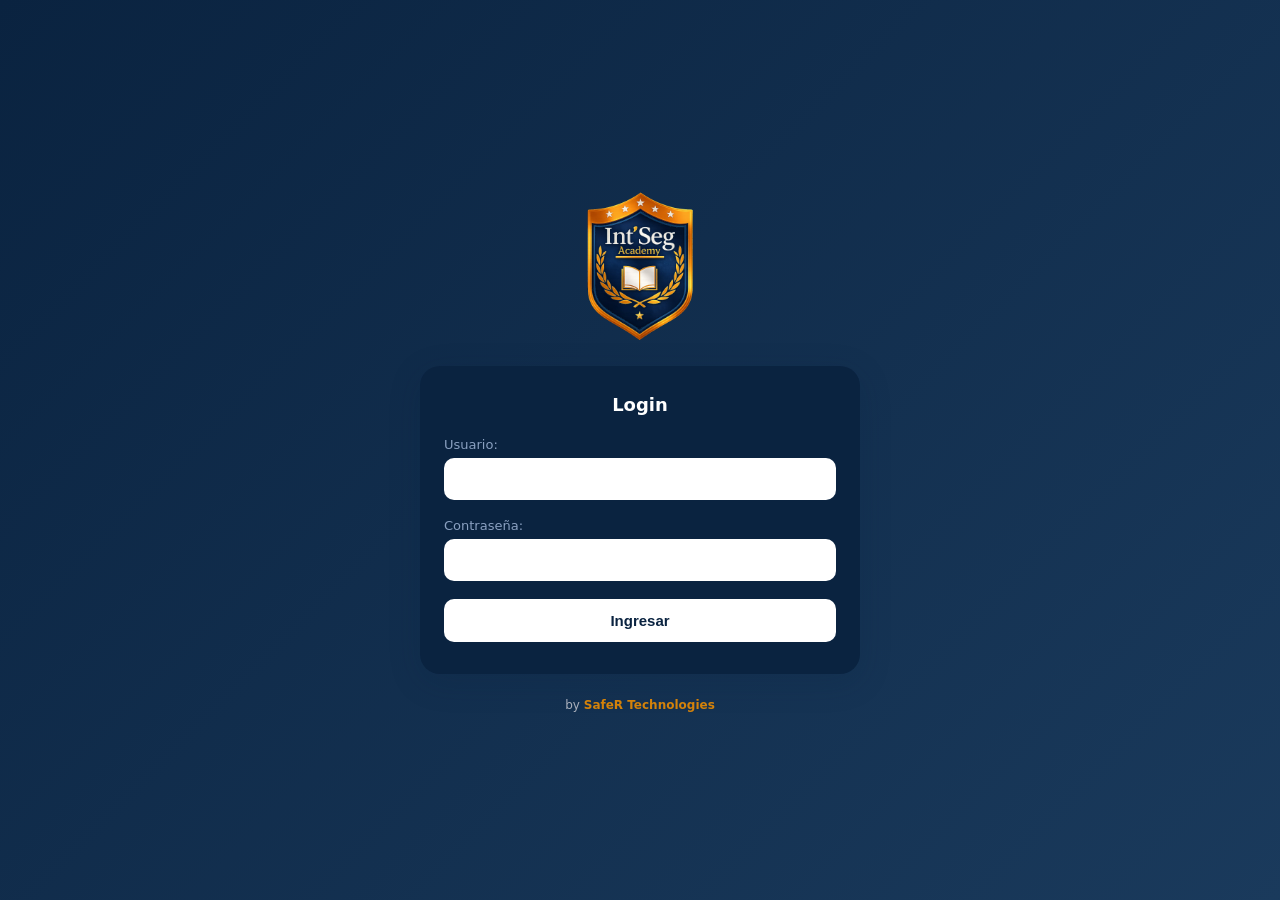
==== index.html @ ec60e65c "Deploy v1 - 1c99f945ebf19292d6cb462d14b5d76b21dedc64 1c99f945ebf19292d6cb462d14b5d76b21dedc64" ====
<!doctype html>
<html lang="es">
<head>
  <meta charset="utf-8" />
  <meta name="viewport" content="width=device-width,initial-scale=1" />
  <title>IntSeg Academy</title>
  <link rel="stylesheet" href="./styles.css" />
</head>
<body>

  <!-- TOAST -->
  <div id="toast" class="toast hidden"></div>

  <!-- ════════════════════════════════
       VIEW: LOGIN (fuera del shell)
  ═════════════════════════════════ -->
  <section id="viewLogin">
    <div class="loginWrap">
      <div class="loginLogo">
        <img src="logo-intseg-nobg.png" alt="IntSeg Academy" class="loginLogoImg" />
      </div>
      <div class="loginCard">
        <div class="loginCardTitle">Login</div>
        <div class="loginError hidden" id="loginError">Usuario o contraseña incorrectos.</div>
        <label class="loginLabel">Usuario:</label>
        <input class="loginInput" id="inputUser" type="text" autocomplete="username" />
        <label class="loginLabel">Contraseña:</label>
        <input class="loginInput" id="inputPass" type="password" autocomplete="current-password" />
        <button class="loginBtn" id="btnLogin">Ingresar</button>
      </div>
      <div class="loginFooter">by <strong>SafeR Technologies</strong></div>
    </div>
  </section>

  <!-- ════════════════════════════════
       APP SHELL (sidebar + contenido)
  ═════════════════════════════════ -->
  <div id="appShell" class="app-shell hidden">

    <!-- SIDEBAR (visible solo en desktop via CSS) -->
    <aside class="sidebar" id="sidebar">
      <div class="sidebar__logo">
        <img src="logo-intseg-nobg.png" alt="IntSeg" />
        <span>Int'Seg<br>Academy</span>
      </div>
      <nav class="sidebar__nav">
        <button class="sidebar__item active" id="sideInicio" onclick="navigate('catalog')">
          <svg viewBox="0 0 24 24"><path d="M12 3l9 8h-3v10h-5v-6H11v6H6V11H3l9-8z"/></svg>
          Inicio
        </button>
        <button class="sidebar__item" id="sideCursos" onclick="navigate('catalog')">
          <svg viewBox="0 0 24 24"><path d="M4 4h16v4H4V4zm0 6h16v10H4V10zm2 2v6h12v-6H6z"/></svg>
          Cursos
        </button>
        <button class="sidebar__item" id="sideUsuarios" onclick="toast('Gestión de usuarios — Sprint 3')">
          <svg viewBox="0 0 24 24"><path d="M16 11a4 4 0 10-8 0 4 4 0 008 0zm-4 6c-4.418 0-8 2.015-8 4.5V23h16v-1.5c0-2.485-3.582-4.5-8-4.5z"/></svg>
          Usuarios
        </button>
        <button class="sidebar__item" id="sideReportes" onclick="toast('Reportes — Sprint 4')">
          <svg viewBox="0 0 24 24"><path d="M19 3H5a2 2 0 00-2 2v14a2 2 0 002 2h14a2 2 0 002-2V5a2 2 0 00-2-2zM9 17H7v-5h2v5zm4 0h-2v-8h2v8zm4 0h-2v-3h2v3z"/></svg>
          Reportes
        </button>
        <button class="sidebar__item" id="sideAjustes" onclick="toast('Ajustes próximamente')">
          <svg viewBox="0 0 24 24"><path d="M19.14 12.936a7.97 7.97 0 000-1.872l2.036-1.58-1.93-3.34-2.4.97a7.98 7.98 0 00-1.62-.94l-.36-2.54H9.13l-.36 2.54c-.57.23-1.11.54-1.62.94l-2.4-.97-1.93 3.34 2.04 1.58a7.97 0 000 1.87l-2.04 1.58 1.93 3.34 2.4-.97c.5.4 1.05.72 1.62.95l.36 2.54h5.74l.36-2.54c.57-.23 1.12-.55 1.62-.95l2.4.97 1.93-3.34-2.04-1.58zM12 15.5a3.5 3.5 0 113.5-3.5 3.5 3.5 0 01-3.5 3.5z"/></svg>
          Ajustes
        </button>
      </nav>
      <div class="sidebar__footer">
        <button class="sidebar__logout" onclick="doLogout()">
          <svg viewBox="0 0 24 24"><path d="M13 3h-2v10h2V3zm4.83 2.17l-1.42 1.42A6.92 6.92 0 0119 12a7 7 0 11-9.95-6.29V3.52A9 9 0 103 12a9 9 0 007 8.77V18.7A7 7 0 0117.83 5.17z"/></svg>
          Cerrar sesión
        </button>
      </div>
    </aside>

    <!-- ── VIEW: CATÁLOGO ── -->
    <section id="viewCatalog" class="view hidden">
      <header class="topbar">
        <div class="topbar__left">
          <img class="brand__mini" src="logo-intseg-nobg.png" alt="IntSeg" />
          <div class="topbar__title">Catálogo de Cursos</div>
        </div>
        <button class="iconBtn" onclick="toast('Búsqueda avanzada próximamente')">
          <svg viewBox="0 0 24 24" class="icon"><path d="M10 4a6 6 0 104.472 10.03l3.75 3.75 1.414-1.414-3.75-3.75A6 6 0 0010 4zm0 2a4 4 0 110 8 4 4 0 010-8z"/></svg>
        </button>
      </header>
      <div class="page-content">
        <div class="search">
          <svg viewBox="0 0 24 24" class="search__icon"><path d="M10 4a6 6 0 104.472 10.03l3.75 3.75 1.414-1.414-3.75-3.75A6 6 0 0010 4zm0 2a4 4 0 110 8 4 4 0 010-8z"/></svg>
          <input class="search__input" id="searchInput" placeholder="Buscar cursos..." />
        </div>
        <div class="tabs">
          <button class="tab tab--active" data-filter="all">Mis cursos</button>
          <button class="tab" data-filter="all">Todos</button>
          <button class="tab" data-filter="progress">En curso</button>
        </div>
        <div class="list" id="courseList">
          <article class="courseCard" data-status="new">
            <div class="pill">Certificación DC3</div>
            <div class="courseCard__row">
              <div class="thumb"><img src="avatar-guardia.png" alt="Normatividad" /></div>
              <div class="courseCard__main">
                <div class="courseCard__title">Normatividad en Seguridad Privada</div>
              </div>
              <button class="btnNavy" data-go="detail" data-course="dc3">Ver detalle</button>
            </div>
          </article>
          <article class="courseCard" data-status="new">
            <div class="pill pill--lock">Certificación Internacional <span class="lock"><svg viewBox="0 0 24 24" class="icon"><path d="M17 10h-1V8a4 4 0 10-8 0v2H7a2 2 0 00-2 2v8a2 2 0 002 2h10a2 2 0 002-2v-8a2 2 0 00-2-2zm-7-2a2 2 0 114 0v2h-4V8z"/></svg></span></div>
            <div class="courseCard__row">
              <div class="thumb"><img src="cover-iso28001.jpg" alt="ISO 28001" /></div>
              <div class="courseCard__main">
                <div class="courseCard__title">ISO 28001: Seguridad en la Cadena</div>
                <div class="courseCard__sub">de <i>Susana Ochoa</i></div>
              </div>
              <button class="btnNavy" data-go="detail" data-course="iso">Ver detalle</button>
            </div>
          </article>
          <article class="courseCard" data-status="progress">
            <div class="pill">Certificación OEA</div>
            <div class="courseCard__row">
              <div class="thumb"><img src="cover-antilavado.jpg" alt="Antilavado" /></div>
              <div class="courseCard__main">
                <div class="courseCard__title">Antilavado de Dinero y Seguridad Patrimonial</div>
                <div class="progressRow">
                  <div class="progressText">50% completado</div>
                  <div class="progressBar"><div class="progressBar__fill"></div></div>
                </div>
              </div>
              <button class="btnNavy" data-go="detail" data-course="aml">Ver detalle</button>
            </div>
          </article>
        </div>
      </div>
      <!-- Bottom Nav (móvil) -->
      <nav class="bottomNav">
        <button class="navItem navItem--active"><svg viewBox="0 0 24 24" class="navIcon"><path d="M12 3l9 8h-3v10h-5v-6H11v6H6V11H3l9-8z"/></svg><span>Inicio</span></button>
        <button class="navItem navItem--active"><svg viewBox="0 0 24 24" class="navIcon"><path d="M4 4h16v4H4V4zm0 6h16v10H4V10zm2 2v6h12v-6H6z"/></svg><span>Cursos</span></button>
        <button class="navItem" onclick="toast('Usuarios — Sprint 3')"><svg viewBox="0 0 24 24" class="navIcon"><path d="M16 11a4 4 0 10-8 0 4 4 0 008 0zm-4 6c-4.418 0-8 2.015-8 4.5V23h16v-1.5c0-2.485-3.582-4.5-8-4.5z"/></svg><span>Usuarios</span></button>
        <button class="navItem" onclick="toast('Ajustes próximamente')"><svg viewBox="0 0 24 24" class="navIcon"><path d="M19.14 12.936a7.97 7.97 0 000-1.872l2.036-1.58-1.93-3.34-2.4.97a7.98 7.98 0 00-1.62-.94l-.36-2.54H9.13l-.36 2.54c-.57.23-1.11.54-1.62.94l-2.4-.97-1.93 3.34 2.04 1.58a7.97 0 000 1.87l-2.04 1.58 1.93 3.34 2.4-.97c.5.4 1.05.72 1.62.95l.36 2.54h5.74l.36-2.54c.57-.23 1.12-.55 1.62-.95l2.4.97 1.93-3.34-2.04-1.58zM12 15.5a3.5 3.5 0 113.5-3.5 3.5 3.5 0 01-3.5 3.5z"/></svg><span>Ajustes</span></button>
      </nav>
    </section>

    <!-- ── VIEW: DETALLE ── -->
    <section id="viewDetail" class="hidden">
      <header class="topbar">
        <div class="topbar__left">
          <button class="iconBtn" data-back="catalog"><svg viewBox="0 0 24 24" class="icon"><path d="M15.5 5l-7 7 7 7 1.5-1.5L11.5 12 17 6.5 15.5 5z"/></svg></button>
          <div class="topbar__title">Detalle del Curso</div>
        </div>
      </header>
      <div class="detailScroll">
        <div class="pill" id="detBadge">Certificación DC3</div>
        <div class="detailHeader">
          <div class="detailAvatar" id="detAvatar"><img src="avatar-guardia.png" alt="Curso" /></div>
          <div class="detailInfo">
            <div class="detailTitle" id="detTitle">Normatividad en Seguridad Privada</div>
            <div class="metaRow">
              <div class="metaItem"><span class="metaDot"><img src="instructor.jpg" alt="" /></span><span><b>Instructor:</b> <span id="detInstructor">Juan Pérez</span></span></div>
              <div class="metaItem"><svg viewBox="0 0 24 24" class="metaIcon"><path d="M12 7a1 1 0 011 1v4.382l2.447 1.413a1 1 0 01-1 1.732l-2.947-1.7A1 1 0 0111 13V8a1 1 0 011-1zm0-5a10 10 0 100 20 10 10 0 000-20zm0 2a8 8 0 110 16 8 8 0 010-16z"/></svg><span id="detDuration">3 horas</span></div>
            </div>
          </div>
        </div>
        <p class="detailDesc" id="detDesc">Descripción.</p>
        <div class="sectionTitle">Contenido del curso</div>
        <div class="moduleList">
          <div class="moduleItem"><div class="moduleLeft"><span class="checkDot"><svg viewBox="0 0 24 24" class="icon"><path d="M9 16.2l-3.5-3.5L4 14.2l5 5 11-11-1.5-1.5L9 16.2z"/></svg></span><span><b>Módulo 1</b> – Marco legal</span></div><span class="chev">›</span></div>
          <div class="moduleItem"><div class="moduleLeft"><span class="checkDot"><svg viewBox="0 0 24 24" class="icon"><path d="M9 16.2l-3.5-3.5L4 14.2l5 5 11-11-1.5-1.5L9 16.2z"/></svg></span><span><b>Módulo 2</b> – Procedimientos operativos</span></div><span class="chev">›</span></div>
          <div class="moduleItem"><div class="moduleLeft"><span class="checkDot"><svg viewBox="0 0 24 24" class="icon"><path d="M9 16.2l-3.5-3.5L4 14.2l5 5 11-11-1.5-1.5L9 16.2z"/></svg></span><span><b>Módulo 3</b> – Manejo de incidentes</span></div><span class="chev">›</span></div>
        </div>
      </div>
      <div class="detailFooter">
        <button class="btnPrimaryWide" id="btnEval">Iniciar evaluación</button>
      </div>
    </section>

    <!-- ── VIEW: ADMIN ── -->
    <section id="viewAdmin" class="view hidden">
      <header class="topbar topbar--flat">
        <div class="topbar__left">
          <div class="topbar__title topbar__title--big">Hola, Administrador</div>
        </div>
      </header>
      <div class="page-content page-content--admin">
        <div class="subText">Gestiona los cursos y usuarios.</div>
        <div class="grid2">
          <button class="tile tile--orange" onclick="toast('Crear curso — Sprint 3')"><div class="tileIcon">📘</div><div class="tileText">Crear curso</div></button>
          <button class="tile tile--blue" data-go="catalog"><div class="tileIcon">🛠️</div><div class="tileText">Gestionar cursos</div></button>
          <button class="tile tile--green" onclick="toast('Gestión de usuarios — Sprint 3')"><div class="tileIcon">👥</div><div class="tileText">Gestión de usuarios</div></button>
          <button class="tile tile--teal" onclick="toast('Reportes — Sprint 4')"><div class="tileIcon">📊</div><div class="tileText">Reportes</div></button>
        </div>
        <div class="statsRow">
          <div class="stat"><div class="statN statN--orange">5</div><div class="statL">Cursos</div></div>
          <div class="stat"><div class="statN">150</div><div class="statL">Usuarios</div></div>
          <div class="stat"><div class="statN">18</div><div class="statL">Evaluaciones</div></div>
          <div class="stat"><div class="statN">4</div><div class="statL">Reportes</div></div>
        </div>
        <div class="sectionTitle">Últimos cursos</div>
        <div class="adminList">
          <article class="adminCard">
            <div class="adminCard__left">
              <div class="adminBadge"><svg viewBox="0 0 24 24" class="icon"><path d="M17 10h-1V8a4 4 0 10-8 0v2H7a2 2 0 00-2 2v8a2 2 0 002 2h10a2 2 0 002-2v-8a2 2 0 00-2-2zm-7-2a2 2 0 114 0v2h-4V8z"/></svg><span>Certificación Internacional</span></div>
              <div class="adminRow"><div class="thumb sm"><img src="cover-iso28001.jpg" alt="ISO" /></div><div class="adminMain"><div class="adminTitle">ISO 28001: Seguridad en la Cadena</div><div class="adminMeta">⏱ 3 horas</div><div class="adminMeta2">3 cursos relacionados</div></div></div>
            </div>
            <button class="btnNavy" data-go="detail" data-course="iso">Gestionar</button>
          </article>
          <article class="adminCard">
            <div class="adminCard__left">
              <div class="adminBadge"><span>Certificación DC3</span></div>
              <div class="adminRow"><div class="thumb sm"><img src="avatar-guardia.png" alt="Normatividad" /></div><div class="adminMain"><div class="adminTitle">Normatividad en Seguridad Privada</div><div class="adminMeta2">5 cursos relacionados</div></div></div>
            </div>
            <button class="btnNavy" data-go="detail" data-course="dc3">Gestionar</button>
          </article>
        </div>
      </div>
      <!-- Bottom Nav móvil -->
      <nav class="bottomNav">
        <button class="navItem navItem--active"><svg viewBox="0 0 24 24" class="navIcon"><path d="M12 3l9 8h-3v10h-5v-6H11v6H6V11H3l9-8z"/></svg><span>Inicio</span></button>
        <button class="navItem" data-go="catalog"><svg viewBox="0 0 24 24" class="navIcon"><path d="M4 4h16v4H4V4zm0 6h16v10H4V10zm2 2v6h12v-6H6z"/></svg><span>Cursos</span></button>
        <button class="navItem" onclick="toast('Usuarios — Sprint 3')"><svg viewBox="0 0 24 24" class="navIcon"><path d="M16 11a4 4 0 10-8 0 4 4 0 008 0zm-4 6c-4.418 0-8 2.015-8 4.5V23h16v-1.5c0-2.485-3.582-4.5-8-4.5z"/></svg><span>Usuarios</span></button>
        <button class="navItem" onclick="toast('Ajustes próximamente')"><svg viewBox="0 0 24 24" class="navIcon"><path d="M19.14 12.936a7.97 7.97 0 000-1.872l2.036-1.58-1.93-3.34-2.4.97a7.98 7.98 0 00-1.62-.94l-.36-2.54H9.13l-.36 2.54c-.57.23-1.11.54-1.62.94l-2.4-.97-1.93 3.34 2.04 1.58a7.97 0 000 1.87l-2.04 1.58 1.93 3.34 2.4-.97c.5.4 1.05.72 1.62.95l.36 2.54h5.74l.36-2.54c.57-.23 1.12-.55 1.62-.95l2.4.97 1.93-3.34-2.04-1.58zM12 15.5a3.5 3.5 0 113.5-3.5 3.5 3.5 0 01-3.5 3.5z"/></svg><span>Ajustes</span></button>
      </nav>
    </section>

  </div><!-- /app-shell -->

  <!-- MODAL: Evaluación -->
  <div id="modalOverlay" class="modalOverlay hidden">
    <div class="modal">
      <div class="modal__icon">📋</div>
      <div class="modal__title">Módulo de Evaluaciones</div>
      <div class="modal__desc">Las evaluaciones estarán disponibles en el Sprint 3. Por ahora puedes revisar el contenido del curso.</div>
      <button class="modal__btn" id="btnModalClose">Entendido</button>
    </div>
  </div>

  <script src="./app.js"></script>
</body>
</html>
---- styles.css ----
:root{
  --navy:#0a2340; --navy2:#071a33;
  --text:#1f2937; --muted:#6b7280;
  --line:#e5e7eb; --bg:#f3f4f6;
  --orange:#d4820a;
}
*{ box-sizing:border-box; margin:0; padding:0; }
body{ font-family:system-ui,-apple-system,Segoe UI,Roboto,Arial,sans-serif; background:#fff; color:var(--text); }
.hidden{ display:none !important; }

/* Sidebar oculto en móvil siempre — CSS puro sin JS */
.sidebar{ display:none !important; }

/* ── TOAST ───────────────────────────────────────────── */
.toast{
  position:fixed; bottom:24px; left:50%; transform:translateX(-50%);
  background:rgba(10,35,64,0.92); color:#fff; padding:10px 20px;
  border-radius:20px; font-size:13px; z-index:999;
  white-space:nowrap; pointer-events:none; transition:opacity .3s;
}
.toast.hidden{ opacity:0; }
.toast:not(.hidden){ opacity:1; }

/* ════════════════════════════════════════════════════
   LOGIN — mobile + desktop
════════════════════════════════════════════════════ */
#viewLogin{
  min-height:100vh; background:#f5f6f8;
  display:flex; align-items:center; justify-content:center;
  padding:40px 16px;
}
.loginWrap{
  display:flex; flex-direction:column;
  align-items:center; width:100%; max-width:400px;
}
.loginLogo{ margin-bottom:24px; }
.loginLogoImg{ width:90px; height:auto; display:block; }
.loginCard{
  background:var(--navy); border-radius:20px;
  padding:28px 24px 32px; width:100%;
  box-shadow:0 8px 32px rgba(10,35,64,.2);
}
.loginCardTitle{ color:#fff; font-size:18px; font-weight:800; text-align:center; margin-bottom:22px; }
.loginLabel{ display:block; color:#8aa0c0; font-size:13px; margin-bottom:6px; }
.loginInput{ width:100%; background:#fff; border:none; border-radius:10px; padding:13px 14px; font-size:14px; margin-bottom:18px; outline:none; color:var(--text); }
.loginInput::placeholder{ color:#b0b8c8; }
.loginBtn{ width:100%; background:#fff; color:var(--navy); border:none; border-radius:10px; padding:13px; font-size:15px; font-weight:800; cursor:pointer; }
.loginBtn:active{ opacity:.85; }
.loginError{ background:rgba(220,38,38,.18); color:#fca5a5; padding:10px 14px; border-radius:8px; font-size:13px; margin-bottom:16px; text-align:center; }
.loginFooter{ margin-top:24px; font-size:12px; color:#aab0bc; text-align:center; }
.loginFooter strong{ color:var(--orange); }

/* ════════════════════════════════════════════════════
   APP SHELL — mobile default
════════════════════════════════════════════════════ */
.app-shell{ min-height:100vh; display:block; }
.view{ display:flex; flex-direction:column; flex:1; }

/* TOPBAR */
.topbar{
  height:54px; display:flex; align-items:center;
  justify-content:space-between; padding:0 16px;
  background:#fff; border-bottom:1px solid var(--line);
  position:sticky; top:0; z-index:50; flex-shrink:0;
}
.topbar--flat{ height:62px; align-items:flex-end; padding-bottom:10px; border-bottom:none; }
.topbar__left{ display:flex; align-items:center; gap:10px; }
.topbar__title{ font-size:16px; font-weight:800; }
.topbar__title--big{ font-size:20px; }
.brand__mini{ width:28px; height:auto; object-fit:contain; }
.iconBtn{ width:36px; height:36px; border:0; background:transparent; display:grid; place-items:center; border-radius:10px; cursor:pointer; }
.icon{ width:18px; height:18px; fill:#111827; }

/* SCROLLABLE AREA */
.page-content{ flex:1; overflow-y:auto; padding:12px 16px 88px; }
.page-content--admin{ padding-bottom:88px; }

/* SEARCH */
.search{ display:flex; align-items:center; gap:10px; background:#eef0f3; border-radius:12px; padding:10px 12px; }
.search__icon{ width:18px; height:18px; fill:#6b7280; flex-shrink:0; }
.search__input{ border:0; outline:0; background:transparent; width:100%; font-size:14px; color:#111827; }

/* TABS */
.tabs{ margin-top:10px; display:flex; align-items:center; gap:10px; }
.tab{ border:0; background:#fff; font-weight:700; color:#6b7280; padding:8px 14px; border-radius:10px; cursor:pointer; font-size:13px; }
.tab--active{ background:var(--navy); color:#fff; }
.tab+.tab::before{ content:""; display:inline-block; width:1px; height:16px; background:#d1d5db; margin-right:10px; vertical-align:middle; }

/* COURSE LIST */
.list{ margin-top:12px; display:grid; gap:12px; }
.courseCard{ background:#fff; border-radius:16px; padding:12px; border:1px solid #eef0f3; box-shadow:0 4px 14px rgba(17,24,39,.06); }
.pill{ display:inline-flex; align-items:center; gap:6px; font-size:12px; color:#6b7280; background:#eef0f3; padding:5px 10px; border-radius:10px; margin-bottom:8px; }
.pill--lock{ background:#eef0f3; }
.lock .icon{ width:13px; height:13px; fill:#6b7280; }
.courseCard__row{ display:flex; align-items:center; gap:12px; }
.thumb{ width:60px; height:60px; border-radius:12px; overflow:hidden; background:#e5e7eb; flex-shrink:0; }
.thumb img{ width:100%; height:100%; object-fit:cover; }
.courseCard__main{ flex:1; min-width:0; }
.courseCard__title{ font-weight:800; font-size:14px; line-height:1.25; }
.courseCard__sub{ font-size:12px; color:#6b7280; margin-top:3px; }
.btnNavy{ border:0; background:var(--navy); color:#fff; font-weight:800; padding:9px 14px; border-radius:12px; font-size:12px; flex-shrink:0; cursor:pointer; transition:opacity .15s; white-space:nowrap; }
.btnNavy:active{ opacity:.8; }
.progressRow{ margin-top:6px; }
.progressText{ font-size:12px; color:#6b7280; margin-bottom:4px; }
.progressBar{ height:6px; background:#e5e7eb; border-radius:999px; overflow:hidden; }
.progressBar__fill{ height:100%; width:50%; background:#3b82f6; }

/* DETAIL */
#viewDetail{ min-height:100vh; display:flex; flex-direction:column; }
.detailScroll{ flex:1; overflow-y:auto; padding:12px 16px 16px; }
.detailFooter{ padding:12px 16px 20px; background:#fff; border-top:1px solid var(--line); flex-shrink:0; }
.detailHeader{ display:flex; gap:14px; margin-top:8px; }
.detailAvatar{ width:72px; height:72px; border-radius:14px; overflow:hidden; background:#e5e7eb; flex-shrink:0; }
.detailAvatar img{ width:100%; height:100%; object-fit:cover; }
.detailInfo{ flex:1; min-width:0; }
.detailTitle{ font-weight:900; font-size:17px; margin-bottom:8px; line-height:1.25; }
.metaRow{ display:flex; align-items:center; gap:14px; flex-wrap:wrap; color:#6b7280; font-size:12px; }
.metaItem{ display:flex; align-items:center; gap:6px; }
.metaDot{ width:18px; height:18px; border-radius:999px; overflow:hidden; background:#e5e7eb; display:grid; place-items:center; flex-shrink:0; }
.metaDot img{ width:100%; height:100%; object-fit:cover; }
.metaIcon{ width:15px; height:15px; fill:#6b7280; }
.detailDesc{ margin:14px 0 12px; color:#6b7280; font-size:13px; line-height:1.6; }
.sectionTitle{ font-weight:900; font-size:14px; margin:12px 0 8px; }
.moduleList{ background:#f3f4f6; border-radius:14px; padding:6px; }
.moduleItem{ background:#fff; border-radius:12px; padding:12px; display:flex; align-items:center; justify-content:space-between; margin:6px 0; border:1px solid #eef0f3; cursor:pointer; }
.moduleItem:hover{ background:#f9fafb; }
.moduleLeft{ display:flex; align-items:center; gap:10px; font-size:13px; }
.checkDot{ width:22px; height:22px; border-radius:999px; background:#0f172a; display:grid; place-items:center; flex-shrink:0; }
.checkDot .icon{ width:14px; height:14px; fill:#fff; }
.chev{ color:#9ca3af; font-size:18px; }
.btnPrimaryWide{ width:100%; border:0; background:linear-gradient(180deg,var(--navy),var(--navy2)); color:#fff; font-weight:900; padding:14px; border-radius:14px; font-size:15px; cursor:pointer; }

/* ADMIN */
.subText{ color:#6b7280; font-size:13px; margin-bottom:14px; }
.grid2{ display:grid; grid-template-columns:1fr 1fr; gap:10px; margin-bottom:12px; }
.tile{ border:0; border-radius:14px; padding:14px 12px; display:flex; gap:10px; align-items:center; background:#eef0f3; cursor:pointer; transition:filter .15s; }
.tile:hover{ filter:brightness(.96); }
.tileIcon{ font-size:20px; }
.tileText{ font-weight:800; font-size:13px; color:#111827; text-align:left; }
.tile--orange{ background:#ffe7cf; }
.tile--blue{ background:#dbeafe; }
.tile--green{ background:#dcfce7; }
.tile--teal{ background:#d1fae5; }
.statsRow{ display:grid; grid-template-columns:repeat(4,1fr); gap:8px; margin:0 0 16px; }
.stat{ background:#fff; border:1px solid #eef0f3; border-radius:12px; padding:12px 6px; text-align:center; }
.statN{ font-weight:900; font-size:18px; }
.statN--orange{ color:#f97316; }
.statL{ font-size:11px; color:#6b7280; margin-top:2px; }
.adminList{ display:grid; gap:10px; }
.adminCard{ background:#fff; border:1px solid #eef0f3; border-radius:16px; padding:12px; display:flex; justify-content:space-between; gap:10px; align-items:center; }
.adminCard__left{ flex:1; min-width:0; }
.adminBadge{ display:inline-flex; align-items:center; gap:6px; font-size:11px; color:#6b7280; background:#eef0f3; padding:5px 10px; border-radius:10px; margin-bottom:8px; }
.adminBadge .icon{ width:13px; height:13px; fill:#6b7280; }
.adminRow{ display:flex; gap:10px; align-items:center; }
.thumb.sm{ width:48px; height:48px; border-radius:12px; }
.adminMain{ min-width:0; }
.adminTitle{ font-weight:800; font-size:13px; line-height:1.3; }
.adminMeta{ font-size:12px; color:#6b7280; margin-top:2px; }
.adminMeta2{ font-size:12px; color:#6b7280; margin-top:3px; }

/* BOTTOM NAV — mobile only */
.bottomNav{
  position:fixed; bottom:0; left:0; right:0;
  background:#fff; border-top:1px solid var(--line);
  display:grid; grid-template-columns:repeat(4,1fr);
  padding:8px 0 14px; z-index:50;
}
.navItem{ border:0; background:transparent; display:flex; flex-direction:column; align-items:center; gap:3px; color:#6b7280; font-size:11px; cursor:pointer; }
.navIcon{ width:22px; height:22px; fill:#6b7280; }
.navItem--active{ color:var(--navy); font-weight:800; }
.navItem--active .navIcon{ fill:var(--navy); }

/* MODAL */
.modalOverlay{ position:fixed; inset:0; background:rgba(0,0,0,0.5); display:flex; align-items:center; justify-content:center; z-index:200; padding:24px; }
.modal{ background:#fff; border-radius:20px; padding:28px 22px; text-align:center; max-width:360px; width:100%; }
.modal__icon{ font-size:40px; margin-bottom:12px; }
.modal__title{ font-size:17px; font-weight:800; margin-bottom:10px; }
.modal__desc{ font-size:13px; color:#6b7280; line-height:1.6; margin-bottom:20px; }
.modal__btn{ width:100%; background:var(--navy); color:#fff; border:none; border-radius:12px; padding:13px; font-size:15px; font-weight:700; cursor:pointer; }

/* ════════════════════════════════════════════════════
   DESKTOP — layout completo a partir de 768px
════════════════════════════════════════════════════ */
@media (min-width: 768px) {

  body{ background:var(--bg); }

  /* LOGIN centrado en desktop */
  #viewLogin{
    background: linear-gradient(135deg, #0a2340 0%, #1a3a5c 100%);
  }
  .loginWrap{ max-width:440px; }
  .loginLogoImg{ width:110px; }

  /* Sidebar fija izquierda */
  .sidebar{
    display:flex !important;
    flex-direction:column;
    width:220px;
    min-height:100vh;
    background:var(--navy);
    position:fixed; top:0; left:0; bottom:0;
    padding:28px 0 24px;
    z-index:100;
    flex-shrink:0;
  }
  .sidebar__logo{
    display:flex; align-items:center; gap:10px;
    padding:0 20px 28px;
    border-bottom:1px solid rgba(255,255,255,0.08);
    margin-bottom:16px;
  }
  .sidebar__logo img{ width:36px; height:auto; }
  .sidebar__logo span{ color:#fff; font-size:15px; font-weight:800; line-height:1.2; }
  .sidebar__nav{ flex:1; display:flex; flex-direction:column; gap:2px; padding:0 10px; }
  .sidebar__item{
    display:flex; align-items:center; gap:12px;
    color:rgba(255,255,255,0.6); font-size:14px; font-weight:600;
    padding:10px 12px; border-radius:10px; cursor:pointer; border:0; background:transparent;
    width:100%; text-align:left; transition:background .15s, color .15s;
  }
  .sidebar__item:hover{ background:rgba(255,255,255,0.08); color:#fff; }
  .sidebar__item.active{ background:rgba(255,255,255,0.12); color:#fff; }
  .sidebar__item svg{ width:18px; height:18px; fill:currentColor; flex-shrink:0; }
  .sidebar__footer{ padding:16px 20px 0; border-top:1px solid rgba(255,255,255,0.08); margin-top:auto; }
  .sidebar__logout{
    display:flex; align-items:center; gap:10px;
    color:rgba(255,255,255,0.5); font-size:13px; cursor:pointer;
    background:transparent; border:0; padding:8px 0; width:100%;
    transition:color .15s;
  }
  .sidebar__logout:hover{ color:#fff; }
  .sidebar__logout svg{ width:16px; height:16px; fill:currentColor; }

  /* Main area desplazada por sidebar */
  .app-shell{
    margin-left:220px;
    min-height:100vh;
    background:var(--bg);
  }

  /* Topbar desktop */
  .topbar{
    background:#fff;
    height:60px;
    padding:0 28px;
  }
  .topbar__title{ font-size:18px; }
  .topbar__title--big{ font-size:22px; }
  .brand__mini{ display:none; } /* logo ya está en sidebar */

  /* Contenido desktop con padding adecuado */
  .page-content{
    padding:24px 28px 40px;
    max-width:900px;
  }
  .page-content--admin{
    padding:24px 28px 40px;
    max-width:1000px;
  }

  /* Cursos en grid de 2 columnas */
  .list{ grid-template-columns:1fr 1fr; gap:16px; }

  /* Cards un poco más grandes */
  .thumb{ width:72px; height:72px; }
  .courseCard__title{ font-size:15px; }

  /* Detalle en columna centrada */
  #viewDetail .detailScroll{ max-width:720px; padding:24px 28px; }
  #viewDetail .detailFooter{ padding:16px 28px 24px; max-width:720px; }
  .detailAvatar{ width:90px; height:90px; border-radius:16px; }
  .detailTitle{ font-size:20px; }

  /* Admin grid 4 columnas */
  .grid2{ grid-template-columns:repeat(4,1fr); gap:12px; }
  .statsRow{ grid-template-columns:repeat(4,1fr); }
  .adminList{ grid-template-columns:1fr 1fr; gap:12px; }

  /* Ocultar bottom nav en desktop */
  .bottomNav{ display:none !important; }

  /* Módulos en 2 columnas en desktop */
  .moduleList{ display:grid; grid-template-columns:1fr 1fr; gap:6px; padding:8px; }
  .moduleItem{ margin:0; }
}
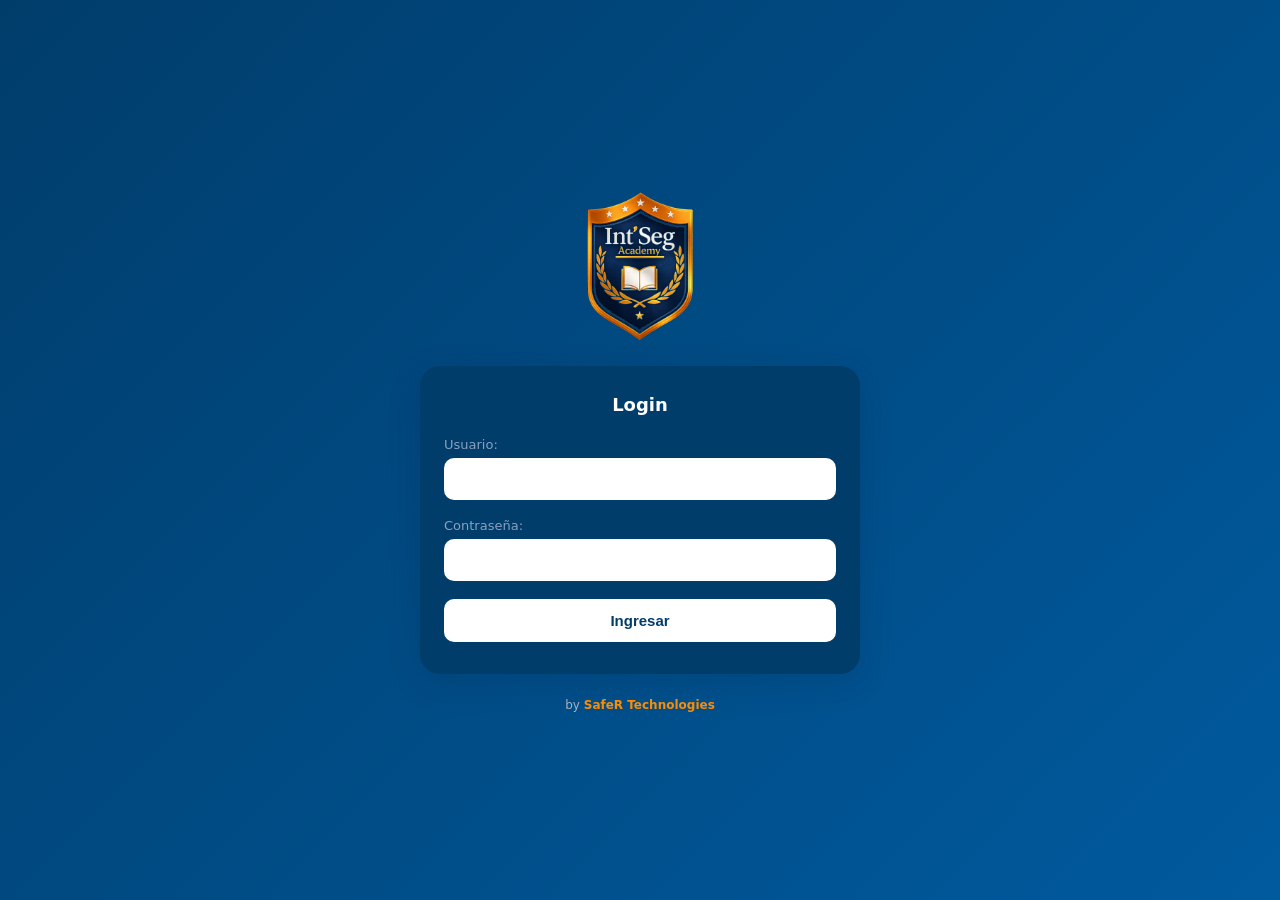
==== commit 2e0a9133: "Deploy v20 - ccca1134b4eabba93e030e21940777a22c4f925f ccca1134b4eabba93e030e21940777a22c4f925f" ====
--- a/index.html
+++ b/index.html
@@ -1,239 +1,308 @@
 <!doctype html>
 <html lang="es">
 <head>
-  <meta charset="utf-8" />
-  <meta name="viewport" content="width=device-width,initial-scale=1" />
-  <title>IntSeg Academy</title>
-  <link rel="stylesheet" href="./styles.css" />
+<meta charset="utf-8"/>
+<meta name="viewport" content="width=device-width,initial-scale=1"/>
+<title>IntSeg Academy</title>
+<link rel="stylesheet" href="./styles.css"/>
 </head>
 <body>
 
-  <!-- TOAST -->
-  <div id="toast" class="toast hidden"></div>
-
-  <!-- ════════════════════════════════
-       VIEW: LOGIN (fuera del shell)
-  ═════════════════════════════════ -->
-  <section id="viewLogin">
-    <div class="loginWrap">
-      <div class="loginLogo">
-        <img src="logo-intseg-nobg.png" alt="IntSeg Academy" class="loginLogoImg" />
-      </div>
-      <div class="loginCard">
-        <div class="loginCardTitle">Login</div>
-        <div class="loginError hidden" id="loginError">Usuario o contraseña incorrectos.</div>
-        <label class="loginLabel">Usuario:</label>
-        <input class="loginInput" id="inputUser" type="text" autocomplete="username" />
-        <label class="loginLabel">Contraseña:</label>
-        <input class="loginInput" id="inputPass" type="password" autocomplete="current-password" />
-        <button class="loginBtn" id="btnLogin">Ingresar</button>
-      </div>
-      <div class="loginFooter">by <strong>SafeR Technologies</strong></div>
-    </div>
-  </section>
-
-  <!-- ════════════════════════════════
-       APP SHELL (sidebar + contenido)
-  ═════════════════════════════════ -->
-  <div id="appShell" class="app-shell hidden">
-
-    <!-- SIDEBAR (visible solo en desktop via CSS) -->
-    <aside class="sidebar" id="sidebar">
-      <div class="sidebar__logo">
-        <img src="logo-intseg-nobg.png" alt="IntSeg" />
-        <span>Int'Seg<br>Academy</span>
-      </div>
-      <nav class="sidebar__nav">
-        <button class="sidebar__item active" id="sideInicio" onclick="navigate('catalog')">
-          <svg viewBox="0 0 24 24"><path d="M12 3l9 8h-3v10h-5v-6H11v6H6V11H3l9-8z"/></svg>
-          Inicio
-        </button>
-        <button class="sidebar__item" id="sideCursos" onclick="navigate('catalog')">
-          <svg viewBox="0 0 24 24"><path d="M4 4h16v4H4V4zm0 6h16v10H4V10zm2 2v6h12v-6H6z"/></svg>
-          Cursos
-        </button>
-        <button class="sidebar__item" id="sideUsuarios" onclick="toast('Gestión de usuarios — Sprint 3')">
-          <svg viewBox="0 0 24 24"><path d="M16 11a4 4 0 10-8 0 4 4 0 008 0zm-4 6c-4.418 0-8 2.015-8 4.5V23h16v-1.5c0-2.485-3.582-4.5-8-4.5z"/></svg>
-          Usuarios
-        </button>
-        <button class="sidebar__item" id="sideReportes" onclick="toast('Reportes — Sprint 4')">
-          <svg viewBox="0 0 24 24"><path d="M19 3H5a2 2 0 00-2 2v14a2 2 0 002 2h14a2 2 0 002-2V5a2 2 0 00-2-2zM9 17H7v-5h2v5zm4 0h-2v-8h2v8zm4 0h-2v-3h2v3z"/></svg>
-          Reportes
-        </button>
-        <button class="sidebar__item" id="sideAjustes" onclick="toast('Ajustes próximamente')">
-          <svg viewBox="0 0 24 24"><path d="M19.14 12.936a7.97 7.97 0 000-1.872l2.036-1.58-1.93-3.34-2.4.97a7.98 7.98 0 00-1.62-.94l-.36-2.54H9.13l-.36 2.54c-.57.23-1.11.54-1.62.94l-2.4-.97-1.93 3.34 2.04 1.58a7.97 0 000 1.87l-2.04 1.58 1.93 3.34 2.4-.97c.5.4 1.05.72 1.62.95l.36 2.54h5.74l.36-2.54c.57-.23 1.12-.55 1.62-.95l2.4.97 1.93-3.34-2.04-1.58zM12 15.5a3.5 3.5 0 113.5-3.5 3.5 3.5 0 01-3.5 3.5z"/></svg>
-          Ajustes
-        </button>
-      </nav>
-      <div class="sidebar__footer">
-        <button class="sidebar__logout" onclick="doLogout()">
-          <svg viewBox="0 0 24 24"><path d="M13 3h-2v10h2V3zm4.83 2.17l-1.42 1.42A6.92 6.92 0 0119 12a7 7 0 11-9.95-6.29V3.52A9 9 0 103 12a9 9 0 007 8.77V18.7A7 7 0 0117.83 5.17z"/></svg>
-          Cerrar sesión
-        </button>
-      </div>
-    </aside>
-
-    <!-- ── VIEW: CATÁLOGO ── -->
-    <section id="viewCatalog" class="view hidden">
-      <header class="topbar">
-        <div class="topbar__left">
-          <img class="brand__mini" src="logo-intseg-nobg.png" alt="IntSeg" />
-          <div class="topbar__title">Catálogo de Cursos</div>
-        </div>
-        <button class="iconBtn" onclick="toast('Búsqueda avanzada próximamente')">
-          <svg viewBox="0 0 24 24" class="icon"><path d="M10 4a6 6 0 104.472 10.03l3.75 3.75 1.414-1.414-3.75-3.75A6 6 0 0010 4zm0 2a4 4 0 110 8 4 4 0 010-8z"/></svg>
-        </button>
-      </header>
-      <div class="page-content">
-        <div class="search">
-          <svg viewBox="0 0 24 24" class="search__icon"><path d="M10 4a6 6 0 104.472 10.03l3.75 3.75 1.414-1.414-3.75-3.75A6 6 0 0010 4zm0 2a4 4 0 110 8 4 4 0 010-8z"/></svg>
-          <input class="search__input" id="searchInput" placeholder="Buscar cursos..." />
-        </div>
-        <div class="tabs">
-          <button class="tab tab--active" data-filter="all">Mis cursos</button>
-          <button class="tab" data-filter="all">Todos</button>
-          <button class="tab" data-filter="progress">En curso</button>
-        </div>
-        <div class="list" id="courseList">
-          <article class="courseCard" data-status="new">
-            <div class="pill">Certificación DC3</div>
-            <div class="courseCard__row">
-              <div class="thumb"><img src="avatar-guardia.png" alt="Normatividad" /></div>
-              <div class="courseCard__main">
-                <div class="courseCard__title">Normatividad en Seguridad Privada</div>
-              </div>
-              <button class="btnNavy" data-go="detail" data-course="dc3">Ver detalle</button>
+<div id="toast" class="toast hidden"></div>
+
+<!-- ══════════════ LOGIN ══════════════ -->
+<section id="viewLogin">
+  <div class="loginWrap">
+    <div class="loginLogo"><img src="logo-intseg-nobg.png" alt="IntSeg Academy" class="loginLogoImg"/></div>
+    <div class="loginCard">
+      <div class="loginCardTitle">Login</div>
+      <div class="loginError hidden" id="loginError">Usuario o contraseña incorrectos.</div>
+      <label class="loginLabel">Usuario:</label>
+      <input class="loginInput" id="inputUser" type="text" autocomplete="username"/>
+      <label class="loginLabel">Contraseña:</label>
+      <input class="loginInput" id="inputPass" type="password" autocomplete="current-password"/>
+      <button class="loginBtn" id="btnLogin">Ingresar</button>
+    </div>
+    <div class="loginFooter">by <strong>SafeR Technologies</strong></div>
+  </div>
+</section>
+
+<!-- ══════════════ APP SHELL ══════════════ -->
+<div id="appShell" class="app-shell hidden">
+
+  <!-- SIDEBAR -->
+  <aside class="sidebar hidden" id="sidebar">
+    <div class="sidebar__logo">
+      <img src="logo-intseg-nobg.png" alt="IntSeg"/>
+      <span>Int'Seg<br>Academy</span>
+    </div>
+    <nav class="sidebar__nav">
+      <button class="sidebar__item active" id="sideInicio" onclick="navigate('catalog')">
+        <svg viewBox="0 0 24 24"><path d="M12 3l9 8h-3v10h-5v-6H11v6H6V11H3l9-8z"/></svg>Inicio
+      </button>
+      <button class="sidebar__item" id="sideCursos" onclick="navigate('catalog')">
+        <svg viewBox="0 0 24 24"><path d="M4 4h16v4H4V4zm0 6h16v10H4V10zm2 2v6h12v-6H6z"/></svg>Cursos
+      </button>
+      <button class="sidebar__item" id="sideAdmin" onclick="navigate('admin')">
+        <svg viewBox="0 0 24 24"><path d="M19 3H5a2 2 0 00-2 2v14a2 2 0 002 2h14a2 2 0 002-2V5a2 2 0 00-2-2zM9 17H7v-5h2v5zm4 0h-2v-8h2v8zm4 0h-2v-3h2v3z"/></svg>Admin
+      </button>
+      <button class="sidebar__item" onclick="toast('Ajustes próximamente')">
+        <svg viewBox="0 0 24 24"><path d="M19.14 12.936a7.97 7.97 0 000-1.872l2.036-1.58-1.93-3.34-2.4.97a7.98 7.98 0 00-1.62-.94l-.36-2.54H9.13l-.36 2.54c-.57.23-1.11.54-1.62.94l-2.4-.97-1.93 3.34 2.04 1.58a7.97 0 000 1.87l-2.04 1.58 1.93 3.34 2.4-.97c.5.4 1.05.72 1.62.95l.36 2.54h5.74l.36-2.54c.57-.23 1.12-.55 1.62-.95l2.4.97 1.93-3.34-2.04-1.58zM12 15.5a3.5 3.5 0 113.5-3.5 3.5 3.5 0 01-3.5 3.5z"/></svg>Ajustes
+      </button>
+    </nav>
+    <div class="sidebar__footer">
+      <button class="sidebar__logout" onclick="doLogout()">
+        <svg viewBox="0 0 24 24"><path d="M13 3h-2v10h2V3zm4.83 2.17l-1.42 1.42A6.92 6.92 0 0119 12a7 7 0 11-9.95-6.29V3.52A9 9 0 103 12a9 9 0 007 8.77V18.7A7 7 0 0117.83 5.17z"/></svg>Cerrar sesión
+      </button>
+    </div>
+  </aside>
+
+  <!-- ══════════════ CATÁLOGO ══════════════ -->
+  <section id="viewCatalog" class="view hidden">
+    <header class="topbar">
+      <div class="topbar__left">
+        <img class="brand__mini" src="logo-intseg-nobg.png" alt="IntSeg"/>
+        <div class="topbar__title">Catálogo de Cursos</div>
+      </div>
+    </header>
+    <div class="page-content">
+      <div class="search">
+        <svg viewBox="0 0 24 24" class="search__icon"><path d="M10 4a6 6 0 104.472 10.03l3.75 3.75 1.414-1.414-3.75-3.75A6 6 0 0010 4zm0 2a4 4 0 110 8 4 4 0 010-8z"/></svg>
+        <input class="search__input" id="searchInput" placeholder="Buscar cursos..."/>
+      </div>
+      <div class="tabs">
+        <button class="tab tab--active" data-filter="all">Todos</button>
+        <button class="tab" data-filter="progress">En curso</button>
+        <button class="tab" data-filter="done">Completados</button>
+      </div>
+      <div class="list" id="courseList">
+        <article class="courseCard" data-status="new" data-course="dc3">
+          <div class="pill">Certificación DC3</div>
+          <div class="courseCard__row">
+            <div class="thumb"><img src="avatar-guardia.png" alt="Fundamento Legal"/></div>
+            <div class="courseCard__main">
+              <div class="courseCard__title">Fundamento Legal de la Seguridad Privada</div>
+              <div class="progressRow"><div class="progressText">Sin iniciar</div><div class="progressBar"><div class="progressBar__fill" style="width:0%"></div></div></div>
             </div>
-          </article>
-          <article class="courseCard" data-status="new">
-            <div class="pill pill--lock">Certificación Internacional <span class="lock"><svg viewBox="0 0 24 24" class="icon"><path d="M17 10h-1V8a4 4 0 10-8 0v2H7a2 2 0 00-2 2v8a2 2 0 002 2h10a2 2 0 002-2v-8a2 2 0 00-2-2zm-7-2a2 2 0 114 0v2h-4V8z"/></svg></span></div>
-            <div class="courseCard__row">
-              <div class="thumb"><img src="cover-iso28001.jpg" alt="ISO 28001" /></div>
-              <div class="courseCard__main">
-                <div class="courseCard__title">ISO 28001: Seguridad en la Cadena</div>
-                <div class="courseCard__sub">de <i>Susana Ochoa</i></div>
-              </div>
-              <button class="btnNavy" data-go="detail" data-course="iso">Ver detalle</button>
+            <button class="btnNavy" data-go="detail" data-course="dc3">Ver</button>
+          </div>
+        </article>
+        <article class="courseCard" data-status="new" data-course="iso">
+          <div class="pill">Certificación Internacional</div>
+          <div class="courseCard__row">
+            <div class="thumb"><img src="cover-iso28001.jpg" alt="C-TPAT"/></div>
+            <div class="courseCard__main">
+              <div class="courseCard__title">C-TPAT / OEA: Seguridad en la Cadena de Suministro</div>
+              <div class="progressRow"><div class="progressText">Sin iniciar</div><div class="progressBar"><div class="progressBar__fill" style="width:0%"></div></div></div>
             </div>
-          </article>
-          <article class="courseCard" data-status="progress">
-            <div class="pill">Certificación OEA</div>
-            <div class="courseCard__row">
-              <div class="thumb"><img src="cover-antilavado.jpg" alt="Antilavado" /></div>
-              <div class="courseCard__main">
-                <div class="courseCard__title">Antilavado de Dinero y Seguridad Patrimonial</div>
-                <div class="progressRow">
-                  <div class="progressText">50% completado</div>
-                  <div class="progressBar"><div class="progressBar__fill"></div></div>
-                </div>
-              </div>
-              <button class="btnNavy" data-go="detail" data-course="aml">Ver detalle</button>
+            <button class="btnNavy" data-go="detail" data-course="iso">Ver</button>
+          </div>
+        </article>
+        <article class="courseCard" data-status="new" data-course="aml">
+          <div class="pill">Seguridad Patrimonial</div>
+          <div class="courseCard__row">
+            <div class="thumb"><img src="cover-antilavado.jpg" alt="Patrimonial"/></div>
+            <div class="courseCard__main">
+              <div class="courseCard__title">Seguridad Patrimonial</div>
+              <div class="progressRow"><div class="progressText">Sin iniciar</div><div class="progressBar"><div class="progressBar__fill" style="width:0%"></div></div></div>
             </div>
-          </article>
-        </div>
-      </div>
-      <!-- Bottom Nav (móvil) -->
-      <nav class="bottomNav">
-        <button class="navItem navItem--active"><svg viewBox="0 0 24 24" class="navIcon"><path d="M12 3l9 8h-3v10h-5v-6H11v6H6V11H3l9-8z"/></svg><span>Inicio</span></button>
-        <button class="navItem navItem--active"><svg viewBox="0 0 24 24" class="navIcon"><path d="M4 4h16v4H4V4zm0 6h16v10H4V10zm2 2v6h12v-6H6z"/></svg><span>Cursos</span></button>
-        <button class="navItem" onclick="toast('Usuarios — Sprint 3')"><svg viewBox="0 0 24 24" class="navIcon"><path d="M16 11a4 4 0 10-8 0 4 4 0 008 0zm-4 6c-4.418 0-8 2.015-8 4.5V23h16v-1.5c0-2.485-3.582-4.5-8-4.5z"/></svg><span>Usuarios</span></button>
-        <button class="navItem" onclick="toast('Ajustes próximamente')"><svg viewBox="0 0 24 24" class="navIcon"><path d="M19.14 12.936a7.97 7.97 0 000-1.872l2.036-1.58-1.93-3.34-2.4.97a7.98 7.98 0 00-1.62-.94l-.36-2.54H9.13l-.36 2.54c-.57.23-1.11.54-1.62.94l-2.4-.97-1.93 3.34 2.04 1.58a7.97 0 000 1.87l-2.04 1.58 1.93 3.34 2.4-.97c.5.4 1.05.72 1.62.95l.36 2.54h5.74l.36-2.54c.57-.23 1.12-.55 1.62-.95l2.4.97 1.93-3.34-2.04-1.58zM12 15.5a3.5 3.5 0 113.5-3.5 3.5 3.5 0 01-3.5 3.5z"/></svg><span>Ajustes</span></button>
-      </nav>
-    </section>
-
-    <!-- ── VIEW: DETALLE ── -->
-    <section id="viewDetail" class="hidden">
-      <header class="topbar">
-        <div class="topbar__left">
-          <button class="iconBtn" data-back="catalog"><svg viewBox="0 0 24 24" class="icon"><path d="M15.5 5l-7 7 7 7 1.5-1.5L11.5 12 17 6.5 15.5 5z"/></svg></button>
-          <div class="topbar__title">Detalle del Curso</div>
-        </div>
-      </header>
-      <div class="detailScroll">
-        <div class="pill" id="detBadge">Certificación DC3</div>
-        <div class="detailHeader">
-          <div class="detailAvatar" id="detAvatar"><img src="avatar-guardia.png" alt="Curso" /></div>
-          <div class="detailInfo">
-            <div class="detailTitle" id="detTitle">Normatividad en Seguridad Privada</div>
-            <div class="metaRow">
-              <div class="metaItem"><span class="metaDot"><img src="instructor.jpg" alt="" /></span><span><b>Instructor:</b> <span id="detInstructor">Juan Pérez</span></span></div>
-              <div class="metaItem"><svg viewBox="0 0 24 24" class="metaIcon"><path d="M12 7a1 1 0 011 1v4.382l2.447 1.413a1 1 0 01-1 1.732l-2.947-1.7A1 1 0 0111 13V8a1 1 0 011-1zm0-5a10 10 0 100 20 10 10 0 000-20zm0 2a8 8 0 110 16 8 8 0 010-16z"/></svg><span id="detDuration">3 horas</span></div>
-            </div>
+            <button class="btnNavy" data-go="detail" data-course="aml">Ver</button>
+          </div>
+        </article>
+      </div>
+    </div>
+    <nav class="bottomNav">
+      <button class="navItem navItem--active" onclick="navigate('catalog')"><svg viewBox="0 0 24 24" class="navIcon"><path d="M12 3l9 8h-3v10h-5v-6H11v6H6V11H3l9-8z"/></svg><span>Inicio</span></button>
+      <button class="navItem navItem--active" onclick="navigate('catalog')"><svg viewBox="0 0 24 24" class="navIcon"><path d="M4 4h16v4H4V4zm0 6h16v10H4V10zm2 2v6h12v-6H6z"/></svg><span>Cursos</span></button>
+      <button class="navItem" onclick="navigate('admin')"><svg viewBox="0 0 24 24" class="navIcon"><path d="M19 3H5a2 2 0 00-2 2v14a2 2 0 002 2h14a2 2 0 002-2V5a2 2 0 00-2-2zM9 17H7v-5h2v5zm4 0h-2v-8h2v8zm4 0h-2v-3h2v3z"/></svg><span>Admin</span></button>
+      <button class="navItem" onclick="toast('Ajustes próximamente')"><svg viewBox="0 0 24 24" class="navIcon"><path d="M19.14 12.936a7.97 7.97 0 000-1.872l2.036-1.58-1.93-3.34-2.4.97a7.98 7.98 0 00-1.62-.94l-.36-2.54H9.13l-.36 2.54c-.57.23-1.11.54-1.62.94l-2.4-.97-1.93 3.34 2.04 1.58a7.97 0 000 1.87l-2.04 1.58 1.93 3.34 2.4-.97c.5.4 1.05.72 1.62.95l.36 2.54h5.74l.36-2.54c.57-.23 1.12-.55 1.62-.95l2.4.97 1.93-3.34-2.04-1.58zM12 15.5a3.5 3.5 0 113.5-3.5 3.5 3.5 0 01-3.5 3.5z"/></svg><span>Ajustes</span></button>
+    </nav>
+  </section>
+
+  <!-- ══════════════ DETALLE ══════════════ -->
+  <section id="viewDetail" class="hidden">
+    <header class="topbar">
+      <div class="topbar__left">
+        <button class="iconBtn" data-back="catalog"><svg viewBox="0 0 24 24" class="icon"><path d="M15.5 5l-7 7 7 7 1.5-1.5L11.5 12 17 6.5 15.5 5z"/></svg></button>
+        <div class="topbar__title">Detalle del Curso</div>
+      </div>
+    </header>
+    <div class="detailScroll">
+      <div class="pill" id="detBadge"></div>
+      <div class="detailHeader">
+        <div class="detailAvatar" id="detAvatar"><img src="avatar-guardia.png" alt="Curso"/></div>
+        <div class="detailInfo">
+          <div class="detailTitle" id="detTitle"></div>
+          <div class="metaRow">
+            <div class="metaItem"><span class="metaDot"><img src="instructor.jpg" alt=""/></span><span><b>Instructor:</b> <span id="detInstructor"></span></span></div>
+            <div class="metaItem"><svg viewBox="0 0 24 24" class="metaIcon"><path d="M12 7a1 1 0 011 1v4.382l2.447 1.413a1 1 0 01-1 1.732l-2.947-1.7A1 1 0 0111 13V8a1 1 0 011-1zm0-5a10 10 0 100 20 10 10 0 000-20zm0 2a8 8 0 110 16 8 8 0 010-16z"/></svg><span id="detDuration"></span></div>
           </div>
         </div>
-        <p class="detailDesc" id="detDesc">Descripción.</p>
-        <div class="sectionTitle">Contenido del curso</div>
-        <div class="moduleList">
-          <div class="moduleItem"><div class="moduleLeft"><span class="checkDot"><svg viewBox="0 0 24 24" class="icon"><path d="M9 16.2l-3.5-3.5L4 14.2l5 5 11-11-1.5-1.5L9 16.2z"/></svg></span><span><b>Módulo 1</b> – Marco legal</span></div><span class="chev">›</span></div>
-          <div class="moduleItem"><div class="moduleLeft"><span class="checkDot"><svg viewBox="0 0 24 24" class="icon"><path d="M9 16.2l-3.5-3.5L4 14.2l5 5 11-11-1.5-1.5L9 16.2z"/></svg></span><span><b>Módulo 2</b> – Procedimientos operativos</span></div><span class="chev">›</span></div>
-          <div class="moduleItem"><div class="moduleLeft"><span class="checkDot"><svg viewBox="0 0 24 24" class="icon"><path d="M9 16.2l-3.5-3.5L4 14.2l5 5 11-11-1.5-1.5L9 16.2z"/></svg></span><span><b>Módulo 3</b> – Manejo de incidentes</span></div><span class="chev">›</span></div>
+      </div>
+      <p class="detailDesc" id="detDesc"></p>
+      <a class="btnVerPDF hidden" id="btnVerPDF" target="_blank" rel="noopener">
+        <svg viewBox="0 0 24 24"><path d="M14 2H6a2 2 0 00-2 2v16a2 2 0 002 2h12a2 2 0 002-2V8l-6-6zm-1 1.5L18.5 9H13V3.5zM12 17H8v-1h4v1zm4-3H8v-1h8v1zm0-3H8v-1h8v1z"/></svg>
+        Ver presentación original (PDF)
+      </a>
+      <div class="sectionTitle">Contenido del curso</div>
+      <div id="moduleList"></div>
+    </div>
+    <div class="detailFooter">
+      <button class="btnPrimaryWide" id="btnEval">Iniciar evaluación</button>
+    </div>
+  </section>
+
+  <!-- ══════════════ QUIZ ══════════════ -->
+  <section id="viewQuiz" class="hidden">
+    <header class="topbar">
+      <div class="topbar__left">
+        <button class="iconBtn" data-back="detail"><svg viewBox="0 0 24 24" class="icon"><path d="M15.5 5l-7 7 7 7 1.5-1.5L11.5 12 17 6.5 15.5 5z"/></svg></button>
+        <div class="topbar__title">Evaluación</div>
+      </div>
+    </header>
+    <div class="quizWrap">
+      <div class="quizHeader">
+        <div class="quizCourseName" id="quizCourseTitle"></div>
+        <div class="quizMeta" id="quizProgress">Pregunta 1 de 10</div>
+        <div class="quizBar"><div class="quizBar__fill" id="quizProgressBar" style="width:0%"></div></div>
+      </div>
+      <div class="quizBody">
+        <div class="quizQ" id="quizQuestion"></div>
+        <div class="quizOptions" id="quizOptions"></div>
+      </div>
+      <div class="quizFooter">
+        <button class="btnPrimaryWide hidden" id="btnNextQ">Siguiente →</button>
+      </div>
+    </div>
+  </section>
+
+  <!-- ══════════════ RESULTADO ══════════════ -->
+  <section id="viewResult" class="hidden">
+    <header class="topbar">
+      <div class="topbar__left">
+        <button class="iconBtn" data-back="catalog"><svg viewBox="0 0 24 24" class="icon"><path d="M15.5 5l-7 7 7 7 1.5-1.5L11.5 12 17 6.5 15.5 5z"/></svg></button>
+        <div class="topbar__title">Resultado</div>
+      </div>
+    </header>
+    <div class="resultWrap">
+      <div class="resultIcon" id="resultIcon">🏅</div>
+      <div class="resultTitle" id="resultTitle">¡Aprobado!</div>
+      <div class="resultScore" id="resultScore"></div>
+      <div class="resultBarWrap"><div class="resultBar"><div class="resultBarFill" id="resultBarFill"></div></div></div>
+      <div class="resultMsg" id="resultMsg"></div>
+      <button class="btnPrimaryWide" id="btnRetry" style="display:none">Reintentar evaluación</button>
+      <button class="btnSecondaryWide" data-back="catalog">← Volver al catálogo</button>
+    </div>
+  </section>
+
+  <!-- ══════════════ ADMIN ══════════════ -->
+  <section id="viewAdmin" class="view hidden">
+    <header class="topbar topbar--flat">
+      <div class="topbar__left">
+        <div class="topbar__title topbar__title--big">Panel de Administración</div>
+      </div>
+    </header>
+    <div class="page-content page-content--admin">
+
+      <!-- Tabs admin -->
+      <div class="adminTabs">
+        <button class="adminTab adminTab--active" data-atab="dashboard">📊 Dashboard</button>
+        <button class="adminTab" data-atab="usuarios">👥 Usuarios</button>
+        <button class="adminTab" data-atab="cursos">📘 Cursos</button>
+        <button class="adminTab" data-atab="evaluaciones">📋 Evaluaciones</button>
+      </div>
+
+      <!-- TAB: DASHBOARD -->
+      <div id="atab-dashboard" class="adminTabContent">
+        <div class="statsGrid" id="adminStats"></div>
+        <div class="sectionTitle" style="margin-top:20px">Progreso por curso</div>
+        <div id="adminCourseStats"></div>
+      </div>
+
+      <!-- TAB: USUARIOS -->
+      <div id="atab-usuarios" class="adminTabContent hidden">
+        <div class="tabToolbar">
+          <div class="sectionTitle">Usuarios registrados</div>
+          <button class="btnPrimary" onclick="openUserModal()">+ Nuevo usuario</button>
         </div>
-      </div>
-      <div class="detailFooter">
-        <button class="btnPrimaryWide" id="btnEval">Iniciar evaluación</button>
-      </div>
-    </section>
-
-    <!-- ── VIEW: ADMIN ── -->
-    <section id="viewAdmin" class="view hidden">
-      <header class="topbar topbar--flat">
-        <div class="topbar__left">
-          <div class="topbar__title topbar__title--big">Hola, Administrador</div>
-        </div>
-      </header>
-      <div class="page-content page-content--admin">
-        <div class="subText">Gestiona los cursos y usuarios.</div>
-        <div class="grid2">
-          <button class="tile tile--orange" onclick="toast('Crear curso — Sprint 3')"><div class="tileIcon">📘</div><div class="tileText">Crear curso</div></button>
-          <button class="tile tile--blue" data-go="catalog"><div class="tileIcon">🛠️</div><div class="tileText">Gestionar cursos</div></button>
-          <button class="tile tile--green" onclick="toast('Gestión de usuarios — Sprint 3')"><div class="tileIcon">👥</div><div class="tileText">Gestión de usuarios</div></button>
-          <button class="tile tile--teal" onclick="toast('Reportes — Sprint 4')"><div class="tileIcon">📊</div><div class="tileText">Reportes</div></button>
-        </div>
-        <div class="statsRow">
-          <div class="stat"><div class="statN statN--orange">5</div><div class="statL">Cursos</div></div>
-          <div class="stat"><div class="statN">150</div><div class="statL">Usuarios</div></div>
-          <div class="stat"><div class="statN">18</div><div class="statL">Evaluaciones</div></div>
-          <div class="stat"><div class="statN">4</div><div class="statL">Reportes</div></div>
-        </div>
-        <div class="sectionTitle">Últimos cursos</div>
-        <div class="adminList">
-          <article class="adminCard">
-            <div class="adminCard__left">
-              <div class="adminBadge"><svg viewBox="0 0 24 24" class="icon"><path d="M17 10h-1V8a4 4 0 10-8 0v2H7a2 2 0 00-2 2v8a2 2 0 002 2h10a2 2 0 002-2v-8a2 2 0 00-2-2zm-7-2a2 2 0 114 0v2h-4V8z"/></svg><span>Certificación Internacional</span></div>
-              <div class="adminRow"><div class="thumb sm"><img src="cover-iso28001.jpg" alt="ISO" /></div><div class="adminMain"><div class="adminTitle">ISO 28001: Seguridad en la Cadena</div><div class="adminMeta">⏱ 3 horas</div><div class="adminMeta2">3 cursos relacionados</div></div></div>
-            </div>
-            <button class="btnNavy" data-go="detail" data-course="iso">Gestionar</button>
-          </article>
-          <article class="adminCard">
-            <div class="adminCard__left">
-              <div class="adminBadge"><span>Certificación DC3</span></div>
-              <div class="adminRow"><div class="thumb sm"><img src="avatar-guardia.png" alt="Normatividad" /></div><div class="adminMain"><div class="adminTitle">Normatividad en Seguridad Privada</div><div class="adminMeta2">5 cursos relacionados</div></div></div>
-            </div>
-            <button class="btnNavy" data-go="detail" data-course="dc3">Gestionar</button>
-          </article>
-        </div>
-      </div>
-      <!-- Bottom Nav móvil -->
-      <nav class="bottomNav">
-        <button class="navItem navItem--active"><svg viewBox="0 0 24 24" class="navIcon"><path d="M12 3l9 8h-3v10h-5v-6H11v6H6V11H3l9-8z"/></svg><span>Inicio</span></button>
-        <button class="navItem" data-go="catalog"><svg viewBox="0 0 24 24" class="navIcon"><path d="M4 4h16v4H4V4zm0 6h16v10H4V10zm2 2v6h12v-6H6z"/></svg><span>Cursos</span></button>
-        <button class="navItem" onclick="toast('Usuarios — Sprint 3')"><svg viewBox="0 0 24 24" class="navIcon"><path d="M16 11a4 4 0 10-8 0 4 4 0 008 0zm-4 6c-4.418 0-8 2.015-8 4.5V23h16v-1.5c0-2.485-3.582-4.5-8-4.5z"/></svg><span>Usuarios</span></button>
-        <button class="navItem" onclick="toast('Ajustes próximamente')"><svg viewBox="0 0 24 24" class="navIcon"><path d="M19.14 12.936a7.97 7.97 0 000-1.872l2.036-1.58-1.93-3.34-2.4.97a7.98 7.98 0 00-1.62-.94l-.36-2.54H9.13l-.36 2.54c-.57.23-1.11.54-1.62.94l-2.4-.97-1.93 3.34 2.04 1.58a7.97 0 000 1.87l-2.04 1.58 1.93 3.34 2.4-.97c.5.4 1.05.72 1.62.95l.36 2.54h5.74l.36-2.54c.57-.23 1.12-.55 1.62-.95l2.4.97 1.93-3.34-2.04-1.58zM12 15.5a3.5 3.5 0 113.5-3.5 3.5 3.5 0 01-3.5 3.5z"/></svg><span>Ajustes</span></button>
-      </nav>
-    </section>
-
-  </div><!-- /app-shell -->
-
-  <!-- MODAL: Evaluación -->
-  <div id="modalOverlay" class="modalOverlay hidden">
-    <div class="modal">
-      <div class="modal__icon">📋</div>
-      <div class="modal__title">Módulo de Evaluaciones</div>
-      <div class="modal__desc">Las evaluaciones estarán disponibles en el Sprint 3. Por ahora puedes revisar el contenido del curso.</div>
-      <button class="modal__btn" id="btnModalClose">Entendido</button>
+        <div id="adminUserTable"></div>
+      </div>
+
+      <!-- TAB: CURSOS -->
+      <div id="atab-cursos" class="adminTabContent hidden">
+        <div class="sectionTitle" style="margin-bottom:12px">Gestión de cursos</div>
+        <div id="adminCourseList"></div>
+      </div>
+
+      <!-- TAB: EVALUACIONES -->
+      <div id="atab-evaluaciones" class="adminTabContent hidden">
+        <div class="sectionTitle" style="margin-bottom:12px">Resultados de evaluaciones</div>
+        <div id="adminEvalTable"></div>
+      </div>
+
+    </div>
+    <nav class="bottomNav">
+      <button class="navItem" onclick="navigate('catalog')"><svg viewBox="0 0 24 24" class="navIcon"><path d="M12 3l9 8h-3v10h-5v-6H11v6H6V11H3l9-8z"/></svg><span>Inicio</span></button>
+      <button class="navItem" onclick="navigate('catalog')"><svg viewBox="0 0 24 24" class="navIcon"><path d="M4 4h16v4H4V4zm0 6h16v10H4V10zm2 2v6h12v-6H6z"/></svg><span>Cursos</span></button>
+      <button class="navItem navItem--active"><svg viewBox="0 0 24 24" class="navIcon"><path d="M19 3H5a2 2 0 00-2 2v14a2 2 0 002 2h14a2 2 0 002-2V5a2 2 0 00-2-2zM9 17H7v-5h2v5zm4 0h-2v-8h2v8zm4 0h-2v-3h2v3z"/></svg><span>Admin</span></button>
+      <button class="navItem" onclick="toast('Ajustes próximamente')"><svg viewBox="0 0 24 24" class="navIcon"><path d="M19.14 12.936a7.97 7.97 0 000-1.872l2.036-1.58-1.93-3.34-2.4.97a7.98 7.98 0 00-1.62-.94l-.36-2.54H9.13l-.36 2.54c-.57.23-1.11.54-1.62.94l-2.4-.97-1.93 3.34 2.04 1.58a7.97 0 000 1.87l-2.04 1.58 1.93 3.34 2.4-.97c.5.4 1.05.72 1.62.95l.36 2.54h5.74l.36-2.54c.57-.23 1.12-.55 1.62-.95l2.4.97 1.93-3.34-2.04-1.58zM12 15.5a3.5 3.5 0 113.5-3.5 3.5 3.5 0 01-3.5 3.5z"/></svg><span>Ajustes</span></button>
+    </nav>
+  </section>
+
+</div><!-- /app-shell -->
+
+<!-- MODAL EDITAR CURSO -->
+<div id="modalCurso" class="modalOverlay hidden">
+  <div class="modal">
+    <div class="modal__title">Editar curso</div>
+    <input type="hidden" id="editCourseKey"/>
+    <label class="editLabel">Título</label>
+    <input class="editInput" id="editTitle" type="text"/>
+    <label class="editLabel">Badge / Certificación</label>
+    <input class="editInput" id="editBadge" type="text"/>
+    <label class="editLabel">Instructor</label>
+    <input class="editInput" id="editInstructor" type="text"/>
+    <label class="editLabel">Duración</label>
+    <input class="editInput" id="editDuration" type="text"/>
+    <label class="editLabel">Descripción</label>
+    <textarea class="editTextarea" id="editDesc" rows="3"></textarea>
+    <div class="modal__actions">
+      <button class="modal__btn modal__btn--cancel" id="btnCancelEdit">Cancelar</button>
+      <button class="modal__btn" id="btnSaveEdit">Guardar cambios</button>
     </div>
   </div>
-
-  <script src="./app.js"></script>
+</div>
+
+<!-- MODAL USUARIO -->
+<div id="modalUsuario" class="modalOverlay hidden">
+  <div class="modal">
+    <div class="modal__title" id="modalUsuarioTitle">Nuevo usuario</div>
+    <input type="hidden" id="editUserId"/>
+    <label class="editLabel">Nombre completo</label>
+    <input class="editInput" id="editUserNombre" type="text" placeholder="Ej. Juan García"/>
+    <label class="editLabel">Usuario (login)</label>
+    <input class="editInput" id="editUserUser" type="text" placeholder="Ej. guardia02"/>
+    <label class="editLabel">Contraseña</label>
+    <input class="editInput" id="editUserPass" type="text" placeholder="Mínimo 6 caracteres"/>
+    <label class="editLabel">Rol</label>
+    <select class="editInput" id="editUserRole">
+      <option value="guardia">Guardia</option>
+      <option value="maestro">Instructor</option>
+      <option value="admin">Administrador</option>
+    </select>
+    <label class="editLabel">Estado</label>
+    <select class="editInput" id="editUserStatus">
+      <option value="activo">Activo</option>
+      <option value="inactivo">Inactivo</option>
+    </select>
+    <div id="modalUsuarioError" class="loginError hidden" style="margin-top:10px"></div>
+    <div class="modal__actions">
+      <button class="modal__btn modal__btn--cancel" id="btnCancelUser">Cancelar</button>
+      <button class="modal__btn" id="btnSaveUser">Guardar</button>
+    </div>
+  </div>
+</div>
+
+<script src="./app.js"></script>
 </body>
 </html>
--- a/styles.css
+++ b/styles.css
@@ -1,287 +1,317 @@
 :root{
-  --navy:#0a2340; --navy2:#071a33;
+  --navy:#003d6b; --navy2:#002a4f;
+  --orange:#ff8c00;
   --text:#1f2937; --muted:#6b7280;
   --line:#e5e7eb; --bg:#f3f4f6;
-  --orange:#d4820a;
 }
-*{ box-sizing:border-box; margin:0; padding:0; }
-body{ font-family:system-ui,-apple-system,Segoe UI,Roboto,Arial,sans-serif; background:#fff; color:var(--text); }
-.hidden{ display:none !important; }
-
-/* Sidebar oculto en móvil siempre — CSS puro sin JS */
-.sidebar{ display:none !important; }
-
-/* ── TOAST ───────────────────────────────────────────── */
-.toast{
-  position:fixed; bottom:24px; left:50%; transform:translateX(-50%);
-  background:rgba(10,35,64,0.92); color:#fff; padding:10px 20px;
-  border-radius:20px; font-size:13px; z-index:999;
-  white-space:nowrap; pointer-events:none; transition:opacity .3s;
+*{box-sizing:border-box;margin:0;padding:0;}
+body{font-family:system-ui,-apple-system,Segoe UI,Roboto,Arial,sans-serif;background:#fff;color:var(--text);}
+.hidden{display:none!important;}
+
+/* TOAST */
+.toast{position:fixed;bottom:24px;left:50%;transform:translateX(-50%);background:rgba(0,42,79,.92);color:#fff;padding:10px 20px;border-radius:20px;font-size:13px;z-index:999;white-space:nowrap;pointer-events:none;transition:opacity .3s;}
+.toast.hidden{opacity:0;}.toast:not(.hidden){opacity:1;}
+
+/* LOGIN */
+#viewLogin{min-height:100vh;background:#f5f6f8;display:flex;align-items:center;justify-content:center;padding:40px 16px;}
+.loginWrap{display:flex;flex-direction:column;align-items:center;width:100%;max-width:400px;}
+.loginLogo{margin-bottom:24px;}
+.loginLogoImg{width:90px;height:auto;display:block;}
+.loginCard{background:var(--navy);border-radius:20px;padding:28px 24px 32px;width:100%;box-shadow:0 8px 32px rgba(0,42,79,.2);}
+.loginCardTitle{color:#fff;font-size:18px;font-weight:800;text-align:center;margin-bottom:22px;}
+.loginLabel{display:block;color:#8aa0c0;font-size:13px;margin-bottom:6px;}
+.loginInput{width:100%;background:#fff;border:none;border-radius:10px;padding:13px 14px;font-size:14px;margin-bottom:18px;outline:none;color:var(--text);}
+.loginBtn{width:100%;background:#fff;color:var(--navy);border:none;border-radius:10px;padding:13px;font-size:15px;font-weight:800;cursor:pointer;}
+.loginBtn:active{opacity:.85;}
+.loginError{background:rgba(220,38,38,.18);color:#fca5a5;padding:10px 14px;border-radius:8px;font-size:13px;margin-bottom:16px;text-align:center;}
+.loginFooter{margin-top:24px;font-size:12px;color:#aab0bc;text-align:center;}
+.loginFooter strong{color:var(--orange);}
+
+/* APP SHELL */
+.app-shell{min-height:100vh;display:flex;flex-direction:column;}
+.view{display:flex;flex-direction:column;flex:1;}
+
+/* TOPBAR */
+.topbar{height:54px;display:flex;align-items:center;justify-content:space-between;padding:0 16px;background:#fff;border-bottom:1px solid var(--line);position:sticky;top:0;z-index:50;flex-shrink:0;}
+.topbar--flat{height:62px;align-items:flex-end;padding-bottom:10px;border-bottom:none;}
+.topbar__left{display:flex;align-items:center;gap:10px;}
+.topbar__title{font-size:16px;font-weight:800;}
+.topbar__title--big{font-size:20px;}
+.brand__mini{width:28px;height:auto;object-fit:contain;}
+.iconBtn{width:36px;height:36px;border:0;background:transparent;display:grid;place-items:center;border-radius:10px;cursor:pointer;}
+.icon{width:18px;height:18px;fill:#111827;}
+
+/* PAGE */
+.page-content{flex:1;overflow-y:auto;padding:12px 16px 88px;}
+.page-content--admin{padding-bottom:88px;}
+
+/* SEARCH */
+.search{display:flex;align-items:center;gap:10px;background:#eef0f3;border-radius:12px;padding:10px 12px;}
+.search__icon{width:18px;height:18px;fill:#6b7280;flex-shrink:0;}
+.search__input{border:0;outline:0;background:transparent;width:100%;font-size:14px;color:#111827;}
+
+/* TABS */
+.tabs{margin-top:10px;display:flex;align-items:center;gap:10px;}
+.tab{border:0;background:#fff;font-weight:700;color:#6b7280;padding:8px 14px;border-radius:10px;cursor:pointer;font-size:13px;}
+.tab--active{background:var(--navy);color:#fff;}
+.tab+.tab::before{content:"";display:inline-block;width:1px;height:16px;background:#d1d5db;margin-right:10px;vertical-align:middle;}
+
+/* COURSE CARDS */
+.list{margin-top:12px;display:grid;gap:12px;}
+.courseCard{background:#fff;border-radius:16px;padding:12px;border:1px solid #eef0f3;box-shadow:0 4px 14px rgba(17,24,39,.06);}
+.pill{display:inline-flex;align-items:center;gap:6px;font-size:12px;color:#6b7280;background:#eef0f3;padding:5px 10px;border-radius:10px;margin-bottom:8px;}
+.courseCard__row{display:flex;align-items:center;gap:12px;}
+.thumb{width:60px;height:60px;border-radius:12px;overflow:hidden;background:#e5e7eb;flex-shrink:0;}
+.thumb img{width:100%;height:100%;object-fit:cover;}
+.courseCard__main{flex:1;min-width:0;}
+.courseCard__title{font-weight:800;font-size:14px;line-height:1.25;}
+.courseCard__sub{font-size:12px;color:#6b7280;margin-top:3px;}
+.btnNavy{border:0;background:var(--navy);color:#fff;font-weight:800;padding:9px 14px;border-radius:12px;font-size:12px;flex-shrink:0;cursor:pointer;transition:opacity .15s;white-space:nowrap;}
+.btnNavy:active{opacity:.8;}
+.progressRow{margin-top:6px;}
+.progressText{font-size:12px;color:#6b7280;margin-bottom:4px;}
+.progressBar{height:6px;background:#e5e7eb;border-radius:999px;overflow:hidden;}
+.progressBar__fill{height:100%;width:0%;background:#003d6b;transition:width .4s;}
+
+/* DETAIL */
+#viewDetail{min-height:100vh;display:flex;flex-direction:column;}
+.detailScroll{flex:1;overflow-y:auto;padding:12px 16px 16px;}
+.detailFooter{padding:12px 16px 20px;background:#fff;border-top:1px solid var(--line);flex-shrink:0;}
+.detailHeader{display:flex;gap:14px;margin-top:8px;}
+.detailAvatar{width:72px;height:72px;border-radius:14px;overflow:hidden;background:#e5e7eb;flex-shrink:0;}
+.detailAvatar img{width:100%;height:100%;object-fit:cover;}
+.detailInfo{flex:1;min-width:0;}
+.detailTitle{font-weight:900;font-size:17px;margin-bottom:8px;line-height:1.25;}
+.metaRow{display:flex;align-items:center;gap:14px;flex-wrap:wrap;color:#6b7280;font-size:12px;}
+.metaItem{display:flex;align-items:center;gap:6px;}
+.metaDot{width:18px;height:18px;border-radius:999px;overflow:hidden;background:#e5e7eb;display:grid;place-items:center;flex-shrink:0;}
+.metaDot img{width:100%;height:100%;object-fit:cover;}
+.metaIcon{width:15px;height:15px;fill:#6b7280;}
+.detailDesc{margin:14px 0 12px;color:#6b7280;font-size:13px;line-height:1.6;}
+.sectionTitle{font-weight:900;font-size:14px;margin:12px 0 8px;}
+.btnPrimaryWide{width:100%;border:0;background:linear-gradient(180deg,var(--navy),var(--navy2));color:#fff;font-weight:900;padding:14px;border-radius:14px;font-size:15px;cursor:pointer;}
+
+/* ACORDEÓN */
+.accordion{background:#fff;border:1px solid #eef0f3;border-radius:12px;margin-bottom:8px;overflow:hidden;}
+.accordion--open{box-shadow:0 4px 16px rgba(0,61,107,.1);border-color:#b8ccdf;}
+.accordion__header{width:100%;display:flex;align-items:center;justify-content:space-between;padding:13px 14px;background:transparent;border:none;cursor:pointer;text-align:left;gap:10px;}
+.accordion__header:hover{background:#f9fafb;}
+.accordion__left{display:flex;align-items:center;gap:10px;font-size:13px;font-weight:700;color:#1f2937;line-height:1.4;}
+.accordion__chevron{color:#9ca3af;font-size:20px;flex-shrink:0;transition:transform .2s;}
+.accordion--open .accordion__chevron{transform:rotate(90deg);}
+.accordion__body{max-height:0;overflow:hidden;transition:max-height .35s ease;}
+.accordion--open .accordion__body{max-height:800px;}
+.accordion__list{list-style:none;padding:0 14px 14px;margin:0;border-top:1px solid #eef0f3;}
+.accordion__list li{font-size:13px;color:#374151;line-height:1.65;padding:8px 0;border-bottom:1px solid #f3f4f6;}
+.accordion__list li:last-child{border-bottom:none;}
+.accordion__list li::before{content:"▸ ";color:var(--navy);font-size:11px;}
+.checkDot{width:22px;height:22px;border-radius:999px;background:var(--navy);display:grid;place-items:center;flex-shrink:0;}
+.checkDot .icon{width:14px;height:14px;fill:#fff;}
+
+/* QUIZ */
+#viewQuiz{min-height:100vh;display:flex;flex-direction:column;}
+.quizWrap{flex:1;display:flex;flex-direction:column;padding:16px 16px 24px;gap:16px;}
+.quizHeader{background:#fff;border-radius:14px;padding:14px 16px;border:1px solid #eef0f3;}
+.quizCourseName{font-size:12px;color:#6b7280;margin-bottom:4px;}
+.quizMeta{font-size:13px;font-weight:700;color:#1f2937;margin-bottom:8px;}
+.quizBar{height:6px;background:#e5e7eb;border-radius:999px;overflow:hidden;}
+.quizBar__fill{height:100%;background:var(--navy);border-radius:999px;transition:width .3s ease;}
+.quizBody{flex:1;display:flex;flex-direction:column;gap:12px;}
+.quizQ{background:#fff;border-radius:14px;padding:18px 16px;border:1px solid #eef0f3;font-size:15px;font-weight:700;line-height:1.5;}
+.quizOptions{display:flex;flex-direction:column;gap:10px;}
+.quizOption{width:100%;text-align:left;background:#fff;border:2px solid #e5e7eb;border-radius:12px;padding:13px 16px;font-size:14px;cursor:pointer;transition:border-color .15s,background .15s;line-height:1.4;}
+.quizOption:hover:not(:disabled){border-color:var(--navy);background:#f0f4ff;}
+.quizOption--correct{border-color:#22c55e!important;background:#dcfce7!important;color:#15803d;font-weight:700;}
+.quizOption--wrong{border-color:#ef4444!important;background:#fee2e2!important;color:#b91c1c;}
+.quizOption:disabled{cursor:default;}
+.quizFooter{padding-top:4px;}
+
+/* RESULTADO */
+#viewResult{min-height:100vh;display:flex;flex-direction:column;}
+.resultWrap{flex:1;display:flex;flex-direction:column;align-items:center;justify-content:center;padding:24px 24px 40px;gap:14px;text-align:center;}
+.resultIcon{font-size:56px;}
+.resultTitle{font-size:26px;font-weight:900;}
+.resultScore{font-size:16px;color:#6b7280;}
+.resultBarWrap{width:100%;max-width:320px;}
+.resultBar{height:10px;background:#e5e7eb;border-radius:999px;overflow:hidden;}
+.resultBarFill{height:100%;border-radius:999px;transition:width .5s ease;}
+.resultMsg{font-size:14px;color:#6b7280;line-height:1.6;max-width:320px;}
+.btnSecondaryWide{width:100%;border:2px solid var(--navy);background:#fff;color:var(--navy);font-weight:800;padding:13px;border-radius:14px;font-size:15px;cursor:pointer;margin-top:4px;}
+
+/* ADMIN */
+.subText{color:#6b7280;font-size:13px;margin-bottom:14px;}
+.grid2{display:grid;grid-template-columns:1fr 1fr;gap:10px;margin-bottom:12px;}
+.tile{border:0;border-radius:14px;padding:14px 12px;display:flex;gap:10px;align-items:center;background:#eef0f3;cursor:pointer;transition:filter .15s;}
+.tile:hover{filter:brightness(.96);}
+.tileIcon{font-size:20px;}.tileText{font-weight:800;font-size:13px;color:#111827;text-align:left;}
+.tile--orange{background:#ffe7cf;}.tile--blue{background:#dbeafe;}.tile--green{background:#dcfce7;}.tile--teal{background:#d1fae5;}
+.statsRow{display:grid;grid-template-columns:repeat(4,1fr);gap:8px;margin:0 0 16px;}
+.stat{background:#fff;border:1px solid #eef0f3;border-radius:12px;padding:12px 6px;text-align:center;}
+.statN{font-weight:900;font-size:18px;}.statN--orange{color:var(--orange);}.statL{font-size:11px;color:#6b7280;margin-top:2px;}
+.adminList{display:grid;gap:10px;}
+.adminCard{background:#fff;border:1px solid #eef0f3;border-radius:16px;padding:12px;display:flex;justify-content:space-between;gap:10px;align-items:center;}
+.adminCard__left{flex:1;min-width:0;}
+.adminBadge{display:inline-flex;align-items:center;gap:6px;font-size:11px;color:#6b7280;background:#eef0f3;padding:5px 10px;border-radius:10px;margin-bottom:8px;}
+.adminRow{display:flex;gap:10px;align-items:center;}
+.thumb.sm{width:48px;height:48px;border-radius:12px;}
+.adminMain{min-width:0;}
+.adminTitle{font-weight:800;font-size:13px;line-height:1.3;}
+.adminMeta{font-size:12px;color:#6b7280;margin-top:2px;}
+
+/* BOTTOM NAV */
+.bottomNav{position:fixed;bottom:0;left:0;right:0;background:#fff;border-top:1px solid var(--line);display:grid;grid-template-columns:repeat(4,1fr);padding:8px 0 14px;z-index:50;}
+.navItem{border:0;background:transparent;display:flex;flex-direction:column;align-items:center;gap:3px;color:#6b7280;font-size:11px;cursor:pointer;}
+.navIcon{width:22px;height:22px;fill:#6b7280;}
+.navItem--active{color:var(--navy);font-weight:800;}
+.navItem--active .navIcon{fill:var(--navy);}
+
+/* DESKTOP */
+@media(min-width:768px){
+  body{background:var(--bg);}
+  #viewLogin{background:linear-gradient(135deg,#003d6b 0%,#005a9e 100%);}
+  .loginWrap{max-width:440px;}.loginLogoImg{width:110px;}
+  .sidebar{display:flex!important;flex-direction:column;width:220px;min-height:100vh;background:var(--navy);position:fixed;top:0;left:0;bottom:0;padding:28px 0 24px;z-index:100;flex-shrink:0;}
+  .sidebar__logo{display:flex;align-items:center;gap:10px;padding:0 20px 28px;border-bottom:1px solid rgba(255,255,255,0.08);margin-bottom:16px;}
+  .sidebar__logo img{width:36px;height:auto;}
+  .sidebar__logo span{color:#fff;font-size:15px;font-weight:800;line-height:1.2;}
+  .sidebar__nav{flex:1;display:flex;flex-direction:column;gap:2px;padding:0 10px;}
+  .sidebar__item{display:flex;align-items:center;gap:12px;color:rgba(255,255,255,0.6);font-size:14px;font-weight:600;padding:10px 12px;border-radius:10px;cursor:pointer;border:0;background:transparent;width:100%;text-align:left;transition:background .15s,color .15s;}
+  .sidebar__item:hover{background:rgba(255,255,255,0.08);color:#fff;}
+  .sidebar__item.active{background:rgba(255,255,255,0.12);color:#fff;}
+  .sidebar__item svg{width:18px;height:18px;fill:currentColor;flex-shrink:0;}
+  .sidebar__footer{padding:16px 20px 0;border-top:1px solid rgba(255,255,255,0.08);margin-top:auto;}
+  .sidebar__logout{display:flex;align-items:center;gap:10px;color:rgba(255,255,255,0.5);font-size:13px;cursor:pointer;background:transparent;border:0;padding:8px 0;width:100%;transition:color .15s;}
+  .sidebar__logout:hover{color:#fff;}
+  .sidebar__logout svg{width:16px;height:16px;fill:currentColor;}
+  .app-shell{margin-left:220px;min-height:100vh;background:var(--bg);}
+  .topbar{background:#fff;height:60px;padding:0 28px;}
+  .topbar__title{font-size:18px;}.topbar__title--big{font-size:22px;}
+  .brand__mini{display:none;}
+  .page-content{padding:24px 28px 40px;max-width:900px;}
+  .page-content--admin{padding:24px 28px 40px;max-width:1000px;}
+  .list{grid-template-columns:1fr 1fr;gap:16px;}
+  .thumb{width:72px;height:72px;}.courseCard__title{font-size:15px;}
+  #viewDetail .detailScroll{max-width:720px;padding:24px 28px;}
+  #viewDetail .detailFooter{padding:16px 28px 24px;max-width:720px;}
+  .detailAvatar{width:90px;height:90px;border-radius:16px;}.detailTitle{font-size:20px;}
+  .grid2{grid-template-columns:repeat(4,1fr);gap:12px;}
+  .statsRow{grid-template-columns:repeat(4,1fr);}
+  .adminList{grid-template-columns:1fr 1fr;gap:12px;}
+  .bottomNav{display:none!important;}
+  .quizWrap{max-width:640px;margin:0 auto;padding:28px 0 40px;}
+  .resultWrap{max-width:480px;margin:0 auto;}
+  .accordion__left{font-size:14px;}
 }
-.toast.hidden{ opacity:0; }
-.toast:not(.hidden){ opacity:1; }
-
-/* ════════════════════════════════════════════════════
-   LOGIN — mobile + desktop
-════════════════════════════════════════════════════ */
-#viewLogin{
-  min-height:100vh; background:#f5f6f8;
-  display:flex; align-items:center; justify-content:center;
-  padding:40px 16px;
+
+/* ══════════════════════════════════════════════════
+   ADMIN — Tabs
+══════════════════════════════════════════════════ */
+.adminTabs{display:flex;gap:6px;flex-wrap:wrap;margin-bottom:16px;}
+.adminTab{border:0;background:#eef0f3;color:#6b7280;font-weight:700;font-size:13px;padding:9px 14px;border-radius:10px;cursor:pointer;transition:background .15s,color .15s;}
+.adminTab--active{background:var(--navy);color:#fff;}
+.adminTabContent{animation:fadeIn .2s ease;}
+@keyframes fadeIn{from{opacity:0;transform:translateY(4px);}to{opacity:1;transform:translateY(0);}}
+
+/* ── Dashboard stats ── */
+.statsGrid{display:grid;grid-template-columns:repeat(2,1fr);gap:10px;}
+.statCard{background:#fff;border:1px solid #eef0f3;border-radius:14px;padding:14px;text-align:center;}
+.statCard--green .statCard__n{color:#16a34a;}
+.statCard--orange .statCard__n{color:var(--orange);}
+.statCard__n{font-size:26px;font-weight:900;color:var(--navy);}
+.statCard__l{font-size:11px;color:#6b7280;margin-top:4px;}
+.courseStatRow{background:#fff;border:1px solid #eef0f3;border-radius:12px;padding:12px 14px;margin-bottom:8px;}
+.courseStatName{font-size:13px;font-weight:700;margin-bottom:6px;}
+.courseStatBar{height:8px;background:#e5e7eb;border-radius:999px;overflow:hidden;margin-bottom:4px;}
+.courseStatFill{height:100%;background:var(--navy);border-radius:999px;transition:width .5s ease;}
+.courseStatPct{font-size:12px;color:#6b7280;}
+
+/* ── Tabla usuarios ── */
+.userTable{background:#fff;border-radius:14px;border:1px solid #eef0f3;overflow:auto;}
+.userTable__head{display:grid;grid-template-columns:160px 80px repeat(4,1fr);background:var(--navy);color:#fff;font-size:12px;font-weight:700;padding:10px 14px;gap:8px;}
+.userTable__row{display:grid;grid-template-columns:160px 80px repeat(4,1fr);padding:10px 14px;gap:8px;border-bottom:1px solid #f3f4f6;align-items:center;font-size:13px;}
+.userTable__row:last-child{border-bottom:none;}
+.userTable__name{display:flex;align-items:center;gap:8px;font-weight:700;}
+.userAvatar{width:28px;height:28px;border-radius:999px;background:var(--navy);color:#fff;display:grid;place-items:center;font-size:13px;font-weight:800;flex-shrink:0;}
+.roleBadge{font-size:11px;padding:3px 8px;border-radius:6px;font-weight:700;}
+.roleBadge--guardia{background:#dbeafe;color:#1d4ed8;}
+.roleBadge--maestro{background:#dcfce7;color:#15803d;}
+.roleBadge--admin{background:#fee2e2;color:#b91c1c;}
+.progCell{font-size:12px;text-align:center;}
+.progCell--pass{color:#15803d;}
+.progCell--fail{color:#b91c1c;}
+.progCell--none{color:#9ca3af;}
+
+/* ── Cursos admin ── */
+.adminCourseCard{background:#fff;border:1px solid #eef0f3;border-radius:16px;padding:16px;margin-bottom:12px;display:flex;gap:14px;align-items:flex-start;}
+.adminCourseCard__img{width:64px;height:64px;border-radius:12px;overflow:hidden;flex-shrink:0;}
+.adminCourseCard__img img{width:100%;height:100%;object-fit:cover;}
+.adminCourseCard__body{flex:1;min-width:0;}
+.adminCourseCard__badge{font-size:11px;color:#6b7280;background:#eef0f3;padding:3px 8px;border-radius:6px;display:inline-block;margin-bottom:4px;}
+.adminCourseCard__title{font-weight:800;font-size:14px;line-height:1.3;margin-bottom:4px;}
+.adminCourseCard__meta{font-size:12px;color:#6b7280;margin-bottom:6px;}
+.adminCourseCard__desc{font-size:12px;color:#6b7280;line-height:1.5;}
+.adminCourseCard__actions{display:flex;flex-direction:column;gap:8px;flex-shrink:0;}
+.btnEdit{border:2px solid var(--navy);background:#fff;color:var(--navy);font-weight:700;padding:8px 12px;border-radius:10px;font-size:12px;cursor:pointer;white-space:nowrap;}
+.btnEdit:hover{background:var(--navy);color:#fff;}
+
+/* ── Tabla evaluaciones ── */
+.evalTable{background:#fff;border-radius:14px;border:1px solid #eef0f3;overflow:auto;}
+.evalTable__head{display:grid;grid-template-columns:120px 1fr 80px 110px 90px;background:var(--navy);color:#fff;font-size:12px;font-weight:700;padding:10px 14px;gap:8px;}
+.evalTable__row{display:grid;grid-template-columns:120px 1fr 80px 110px 90px;padding:10px 14px;gap:8px;border-bottom:1px solid #f3f4f6;align-items:center;font-size:13px;}
+.evalTable__row:last-child{border-bottom:none;}
+.evalTable__curso{font-size:12px;color:#374151;}
+.statusBadge{font-size:11px;padding:3px 8px;border-radius:6px;font-weight:700;white-space:nowrap;}
+.statusBadge--pass{background:#dcfce7;color:#15803d;}
+.statusBadge--fail{background:#fee2e2;color:#b91c1c;}
+.emptyState{text-align:center;color:#9ca3af;padding:40px 20px;font-size:14px;}
+
+/* ── Modal editar ── */
+.modalOverlay{position:fixed;inset:0;background:rgba(0,0,0,.5);display:flex;align-items:center;justify-content:center;z-index:200;padding:24px;}
+.modal{background:#fff;border-radius:20px;padding:24px 22px 28px;max-width:420px;width:100%;}
+.modal__title{font-size:17px;font-weight:800;margin-bottom:16px;}
+.editLabel{display:block;font-size:12px;color:#6b7280;font-weight:600;margin-bottom:4px;margin-top:12px;}
+.editInput{width:100%;border:1.5px solid #e5e7eb;border-radius:10px;padding:10px 12px;font-size:14px;outline:none;color:var(--text);}
+.editInput:focus{border-color:var(--navy);}
+.editTextarea{width:100%;border:1.5px solid #e5e7eb;border-radius:10px;padding:10px 12px;font-size:14px;outline:none;color:var(--text);resize:vertical;}
+.editTextarea:focus{border-color:var(--navy);}
+.modal__actions{display:flex;gap:10px;margin-top:20px;}
+.modal__btn{flex:1;border:none;background:var(--navy);color:#fff;font-weight:800;padding:12px;border-radius:12px;font-size:14px;cursor:pointer;}
+.modal__btn--cancel{background:#eef0f3;color:#374151;}
+
+@media(min-width:768px){
+  .statsGrid{grid-template-columns:repeat(3,1fr);}
+  .adminCourseCard__actions{flex-direction:row;align-items:center;}
 }
-.loginWrap{
-  display:flex; flex-direction:column;
-  align-items:center; width:100%; max-width:400px;
+
+/* ── CRUD Usuarios ── */
+.tabToolbar{display:flex;align-items:center;justify-content:space-between;margin-bottom:12px;}
+.btnPrimary{border:0;background:var(--navy);color:#fff;font-weight:700;padding:9px 16px;border-radius:10px;font-size:13px;cursor:pointer;}
+.btnPrimary:hover{opacity:.9;}
+
+.userTable__head{grid-template-columns:160px 100px 80px 80px repeat(3,80px) 90px!important;}
+.userTable__row{grid-template-columns:160px 100px 80px 80px repeat(3,80px) 90px!important;}
+.userTable__row--inactive{opacity:.55;}
+.userAvatar--inactive{background:#9ca3af!important;}
+
+.statusPill{font-size:11px;padding:3px 8px;border-radius:6px;font-weight:700;}
+.statusPill--active{background:#dcfce7;color:#15803d;}
+.statusPill--inactive{background:#fee2e2;color:#b91c1c;}
+
+.actionBtns{display:flex;gap:5px;align-items:center;}
+.btnAction{border:0;background:#eef0f3;border-radius:8px;width:30px;height:30px;font-size:14px;cursor:pointer;display:grid;place-items:center;}
+.btnAction--edit:hover{background:#dbeafe;}
+.btnAction--deact:hover{background:#fee2e2;}
+.btnAction--act:hover{background:#dcfce7;}
+.btnAction--del:hover{background:#fee2e2;}
+
+/* Botón Ver PDF */
+.btnVerPDF{
+  display:inline-flex;align-items:center;gap:8px;
+  background:#f0f4ff;color:var(--navy);
+  border:1.5px solid #b8ccdf;border-radius:10px;
+  padding:10px 16px;font-size:13px;font-weight:700;
+  text-decoration:none;margin-bottom:14px;
+  transition:background .15s;
 }
-.loginLogo{ margin-bottom:24px; }
-.loginLogoImg{ width:90px; height:auto; display:block; }
-.loginCard{
-  background:var(--navy); border-radius:20px;
-  padding:28px 24px 32px; width:100%;
-  box-shadow:0 8px 32px rgba(10,35,64,.2);
-}
-.loginCardTitle{ color:#fff; font-size:18px; font-weight:800; text-align:center; margin-bottom:22px; }
-.loginLabel{ display:block; color:#8aa0c0; font-size:13px; margin-bottom:6px; }
-.loginInput{ width:100%; background:#fff; border:none; border-radius:10px; padding:13px 14px; font-size:14px; margin-bottom:18px; outline:none; color:var(--text); }
-.loginInput::placeholder{ color:#b0b8c8; }
-.loginBtn{ width:100%; background:#fff; color:var(--navy); border:none; border-radius:10px; padding:13px; font-size:15px; font-weight:800; cursor:pointer; }
-.loginBtn:active{ opacity:.85; }
-.loginError{ background:rgba(220,38,38,.18); color:#fca5a5; padding:10px 14px; border-radius:8px; font-size:13px; margin-bottom:16px; text-align:center; }
-.loginFooter{ margin-top:24px; font-size:12px; color:#aab0bc; text-align:center; }
-.loginFooter strong{ color:var(--orange); }
-
-/* ════════════════════════════════════════════════════
-   APP SHELL — mobile default
-════════════════════════════════════════════════════ */
-.app-shell{ min-height:100vh; display:block; }
-.view{ display:flex; flex-direction:column; flex:1; }
-
-/* TOPBAR */
-.topbar{
-  height:54px; display:flex; align-items:center;
-  justify-content:space-between; padding:0 16px;
-  background:#fff; border-bottom:1px solid var(--line);
-  position:sticky; top:0; z-index:50; flex-shrink:0;
-}
-.topbar--flat{ height:62px; align-items:flex-end; padding-bottom:10px; border-bottom:none; }
-.topbar__left{ display:flex; align-items:center; gap:10px; }
-.topbar__title{ font-size:16px; font-weight:800; }
-.topbar__title--big{ font-size:20px; }
-.brand__mini{ width:28px; height:auto; object-fit:contain; }
-.iconBtn{ width:36px; height:36px; border:0; background:transparent; display:grid; place-items:center; border-radius:10px; cursor:pointer; }
-.icon{ width:18px; height:18px; fill:#111827; }
-
-/* SCROLLABLE AREA */
-.page-content{ flex:1; overflow-y:auto; padding:12px 16px 88px; }
-.page-content--admin{ padding-bottom:88px; }
-
-/* SEARCH */
-.search{ display:flex; align-items:center; gap:10px; background:#eef0f3; border-radius:12px; padding:10px 12px; }
-.search__icon{ width:18px; height:18px; fill:#6b7280; flex-shrink:0; }
-.search__input{ border:0; outline:0; background:transparent; width:100%; font-size:14px; color:#111827; }
-
-/* TABS */
-.tabs{ margin-top:10px; display:flex; align-items:center; gap:10px; }
-.tab{ border:0; background:#fff; font-weight:700; color:#6b7280; padding:8px 14px; border-radius:10px; cursor:pointer; font-size:13px; }
-.tab--active{ background:var(--navy); color:#fff; }
-.tab+.tab::before{ content:""; display:inline-block; width:1px; height:16px; background:#d1d5db; margin-right:10px; vertical-align:middle; }
-
-/* COURSE LIST */
-.list{ margin-top:12px; display:grid; gap:12px; }
-.courseCard{ background:#fff; border-radius:16px; padding:12px; border:1px solid #eef0f3; box-shadow:0 4px 14px rgba(17,24,39,.06); }
-.pill{ display:inline-flex; align-items:center; gap:6px; font-size:12px; color:#6b7280; background:#eef0f3; padding:5px 10px; border-radius:10px; margin-bottom:8px; }
-.pill--lock{ background:#eef0f3; }
-.lock .icon{ width:13px; height:13px; fill:#6b7280; }
-.courseCard__row{ display:flex; align-items:center; gap:12px; }
-.thumb{ width:60px; height:60px; border-radius:12px; overflow:hidden; background:#e5e7eb; flex-shrink:0; }
-.thumb img{ width:100%; height:100%; object-fit:cover; }
-.courseCard__main{ flex:1; min-width:0; }
-.courseCard__title{ font-weight:800; font-size:14px; line-height:1.25; }
-.courseCard__sub{ font-size:12px; color:#6b7280; margin-top:3px; }
-.btnNavy{ border:0; background:var(--navy); color:#fff; font-weight:800; padding:9px 14px; border-radius:12px; font-size:12px; flex-shrink:0; cursor:pointer; transition:opacity .15s; white-space:nowrap; }
-.btnNavy:active{ opacity:.8; }
-.progressRow{ margin-top:6px; }
-.progressText{ font-size:12px; color:#6b7280; margin-bottom:4px; }
-.progressBar{ height:6px; background:#e5e7eb; border-radius:999px; overflow:hidden; }
-.progressBar__fill{ height:100%; width:50%; background:#3b82f6; }
-
-/* DETAIL */
-#viewDetail{ min-height:100vh; display:flex; flex-direction:column; }
-.detailScroll{ flex:1; overflow-y:auto; padding:12px 16px 16px; }
-.detailFooter{ padding:12px 16px 20px; background:#fff; border-top:1px solid var(--line); flex-shrink:0; }
-.detailHeader{ display:flex; gap:14px; margin-top:8px; }
-.detailAvatar{ width:72px; height:72px; border-radius:14px; overflow:hidden; background:#e5e7eb; flex-shrink:0; }
-.detailAvatar img{ width:100%; height:100%; object-fit:cover; }
-.detailInfo{ flex:1; min-width:0; }
-.detailTitle{ font-weight:900; font-size:17px; margin-bottom:8px; line-height:1.25; }
-.metaRow{ display:flex; align-items:center; gap:14px; flex-wrap:wrap; color:#6b7280; font-size:12px; }
-.metaItem{ display:flex; align-items:center; gap:6px; }
-.metaDot{ width:18px; height:18px; border-radius:999px; overflow:hidden; background:#e5e7eb; display:grid; place-items:center; flex-shrink:0; }
-.metaDot img{ width:100%; height:100%; object-fit:cover; }
-.metaIcon{ width:15px; height:15px; fill:#6b7280; }
-.detailDesc{ margin:14px 0 12px; color:#6b7280; font-size:13px; line-height:1.6; }
-.sectionTitle{ font-weight:900; font-size:14px; margin:12px 0 8px; }
-.moduleList{ background:#f3f4f6; border-radius:14px; padding:6px; }
-.moduleItem{ background:#fff; border-radius:12px; padding:12px; display:flex; align-items:center; justify-content:space-between; margin:6px 0; border:1px solid #eef0f3; cursor:pointer; }
-.moduleItem:hover{ background:#f9fafb; }
-.moduleLeft{ display:flex; align-items:center; gap:10px; font-size:13px; }
-.checkDot{ width:22px; height:22px; border-radius:999px; background:#0f172a; display:grid; place-items:center; flex-shrink:0; }
-.checkDot .icon{ width:14px; height:14px; fill:#fff; }
-.chev{ color:#9ca3af; font-size:18px; }
-.btnPrimaryWide{ width:100%; border:0; background:linear-gradient(180deg,var(--navy),var(--navy2)); color:#fff; font-weight:900; padding:14px; border-radius:14px; font-size:15px; cursor:pointer; }
-
-/* ADMIN */
-.subText{ color:#6b7280; font-size:13px; margin-bottom:14px; }
-.grid2{ display:grid; grid-template-columns:1fr 1fr; gap:10px; margin-bottom:12px; }
-.tile{ border:0; border-radius:14px; padding:14px 12px; display:flex; gap:10px; align-items:center; background:#eef0f3; cursor:pointer; transition:filter .15s; }
-.tile:hover{ filter:brightness(.96); }
-.tileIcon{ font-size:20px; }
-.tileText{ font-weight:800; font-size:13px; color:#111827; text-align:left; }
-.tile--orange{ background:#ffe7cf; }
-.tile--blue{ background:#dbeafe; }
-.tile--green{ background:#dcfce7; }
-.tile--teal{ background:#d1fae5; }
-.statsRow{ display:grid; grid-template-columns:repeat(4,1fr); gap:8px; margin:0 0 16px; }
-.stat{ background:#fff; border:1px solid #eef0f3; border-radius:12px; padding:12px 6px; text-align:center; }
-.statN{ font-weight:900; font-size:18px; }
-.statN--orange{ color:#f97316; }
-.statL{ font-size:11px; color:#6b7280; margin-top:2px; }
-.adminList{ display:grid; gap:10px; }
-.adminCard{ background:#fff; border:1px solid #eef0f3; border-radius:16px; padding:12px; display:flex; justify-content:space-between; gap:10px; align-items:center; }
-.adminCard__left{ flex:1; min-width:0; }
-.adminBadge{ display:inline-flex; align-items:center; gap:6px; font-size:11px; color:#6b7280; background:#eef0f3; padding:5px 10px; border-radius:10px; margin-bottom:8px; }
-.adminBadge .icon{ width:13px; height:13px; fill:#6b7280; }
-.adminRow{ display:flex; gap:10px; align-items:center; }
-.thumb.sm{ width:48px; height:48px; border-radius:12px; }
-.adminMain{ min-width:0; }
-.adminTitle{ font-weight:800; font-size:13px; line-height:1.3; }
-.adminMeta{ font-size:12px; color:#6b7280; margin-top:2px; }
-.adminMeta2{ font-size:12px; color:#6b7280; margin-top:3px; }
-
-/* BOTTOM NAV — mobile only */
-.bottomNav{
-  position:fixed; bottom:0; left:0; right:0;
-  background:#fff; border-top:1px solid var(--line);
-  display:grid; grid-template-columns:repeat(4,1fr);
-  padding:8px 0 14px; z-index:50;
-}
-.navItem{ border:0; background:transparent; display:flex; flex-direction:column; align-items:center; gap:3px; color:#6b7280; font-size:11px; cursor:pointer; }
-.navIcon{ width:22px; height:22px; fill:#6b7280; }
-.navItem--active{ color:var(--navy); font-weight:800; }
-.navItem--active .navIcon{ fill:var(--navy); }
-
-/* MODAL */
-.modalOverlay{ position:fixed; inset:0; background:rgba(0,0,0,0.5); display:flex; align-items:center; justify-content:center; z-index:200; padding:24px; }
-.modal{ background:#fff; border-radius:20px; padding:28px 22px; text-align:center; max-width:360px; width:100%; }
-.modal__icon{ font-size:40px; margin-bottom:12px; }
-.modal__title{ font-size:17px; font-weight:800; margin-bottom:10px; }
-.modal__desc{ font-size:13px; color:#6b7280; line-height:1.6; margin-bottom:20px; }
-.modal__btn{ width:100%; background:var(--navy); color:#fff; border:none; border-radius:12px; padding:13px; font-size:15px; font-weight:700; cursor:pointer; }
-
-/* ════════════════════════════════════════════════════
-   DESKTOP — layout completo a partir de 768px
-════════════════════════════════════════════════════ */
-@media (min-width: 768px) {
-
-  body{ background:var(--bg); }
-
-  /* LOGIN centrado en desktop */
-  #viewLogin{
-    background: linear-gradient(135deg, #0a2340 0%, #1a3a5c 100%);
-  }
-  .loginWrap{ max-width:440px; }
-  .loginLogoImg{ width:110px; }
-
-  /* Sidebar fija izquierda */
-  .sidebar{
-    display:flex !important;
-    flex-direction:column;
-    width:220px;
-    min-height:100vh;
-    background:var(--navy);
-    position:fixed; top:0; left:0; bottom:0;
-    padding:28px 0 24px;
-    z-index:100;
-    flex-shrink:0;
-  }
-  .sidebar__logo{
-    display:flex; align-items:center; gap:10px;
-    padding:0 20px 28px;
-    border-bottom:1px solid rgba(255,255,255,0.08);
-    margin-bottom:16px;
-  }
-  .sidebar__logo img{ width:36px; height:auto; }
-  .sidebar__logo span{ color:#fff; font-size:15px; font-weight:800; line-height:1.2; }
-  .sidebar__nav{ flex:1; display:flex; flex-direction:column; gap:2px; padding:0 10px; }
-  .sidebar__item{
-    display:flex; align-items:center; gap:12px;
-    color:rgba(255,255,255,0.6); font-size:14px; font-weight:600;
-    padding:10px 12px; border-radius:10px; cursor:pointer; border:0; background:transparent;
-    width:100%; text-align:left; transition:background .15s, color .15s;
-  }
-  .sidebar__item:hover{ background:rgba(255,255,255,0.08); color:#fff; }
-  .sidebar__item.active{ background:rgba(255,255,255,0.12); color:#fff; }
-  .sidebar__item svg{ width:18px; height:18px; fill:currentColor; flex-shrink:0; }
-  .sidebar__footer{ padding:16px 20px 0; border-top:1px solid rgba(255,255,255,0.08); margin-top:auto; }
-  .sidebar__logout{
-    display:flex; align-items:center; gap:10px;
-    color:rgba(255,255,255,0.5); font-size:13px; cursor:pointer;
-    background:transparent; border:0; padding:8px 0; width:100%;
-    transition:color .15s;
-  }
-  .sidebar__logout:hover{ color:#fff; }
-  .sidebar__logout svg{ width:16px; height:16px; fill:currentColor; }
-
-  /* Main area desplazada por sidebar */
-  .app-shell{
-    margin-left:220px;
-    min-height:100vh;
-    background:var(--bg);
-  }
-
-  /* Topbar desktop */
-  .topbar{
-    background:#fff;
-    height:60px;
-    padding:0 28px;
-  }
-  .topbar__title{ font-size:18px; }
-  .topbar__title--big{ font-size:22px; }
-  .brand__mini{ display:none; } /* logo ya está en sidebar */
-
-  /* Contenido desktop con padding adecuado */
-  .page-content{
-    padding:24px 28px 40px;
-    max-width:900px;
-  }
-  .page-content--admin{
-    padding:24px 28px 40px;
-    max-width:1000px;
-  }
-
-  /* Cursos en grid de 2 columnas */
-  .list{ grid-template-columns:1fr 1fr; gap:16px; }
-
-  /* Cards un poco más grandes */
-  .thumb{ width:72px; height:72px; }
-  .courseCard__title{ font-size:15px; }
-
-  /* Detalle en columna centrada */
-  #viewDetail .detailScroll{ max-width:720px; padding:24px 28px; }
-  #viewDetail .detailFooter{ padding:16px 28px 24px; max-width:720px; }
-  .detailAvatar{ width:90px; height:90px; border-radius:16px; }
-  .detailTitle{ font-size:20px; }
-
-  /* Admin grid 4 columnas */
-  .grid2{ grid-template-columns:repeat(4,1fr); gap:12px; }
-  .statsRow{ grid-template-columns:repeat(4,1fr); }
-  .adminList{ grid-template-columns:1fr 1fr; gap:12px; }
-
-  /* Ocultar bottom nav en desktop */
-  .bottomNav{ display:none !important; }
-
-  /* Módulos en 2 columnas en desktop */
-  .moduleList{ display:grid; grid-template-columns:1fr 1fr; gap:6px; padding:8px; }
-  .moduleItem{ margin:0; }
-}
-
+.btnVerPDF:hover{background:#dbeafe;}
+.btnVerPDF svg{width:18px;height:18px;fill:var(--navy);flex-shrink:0;}
